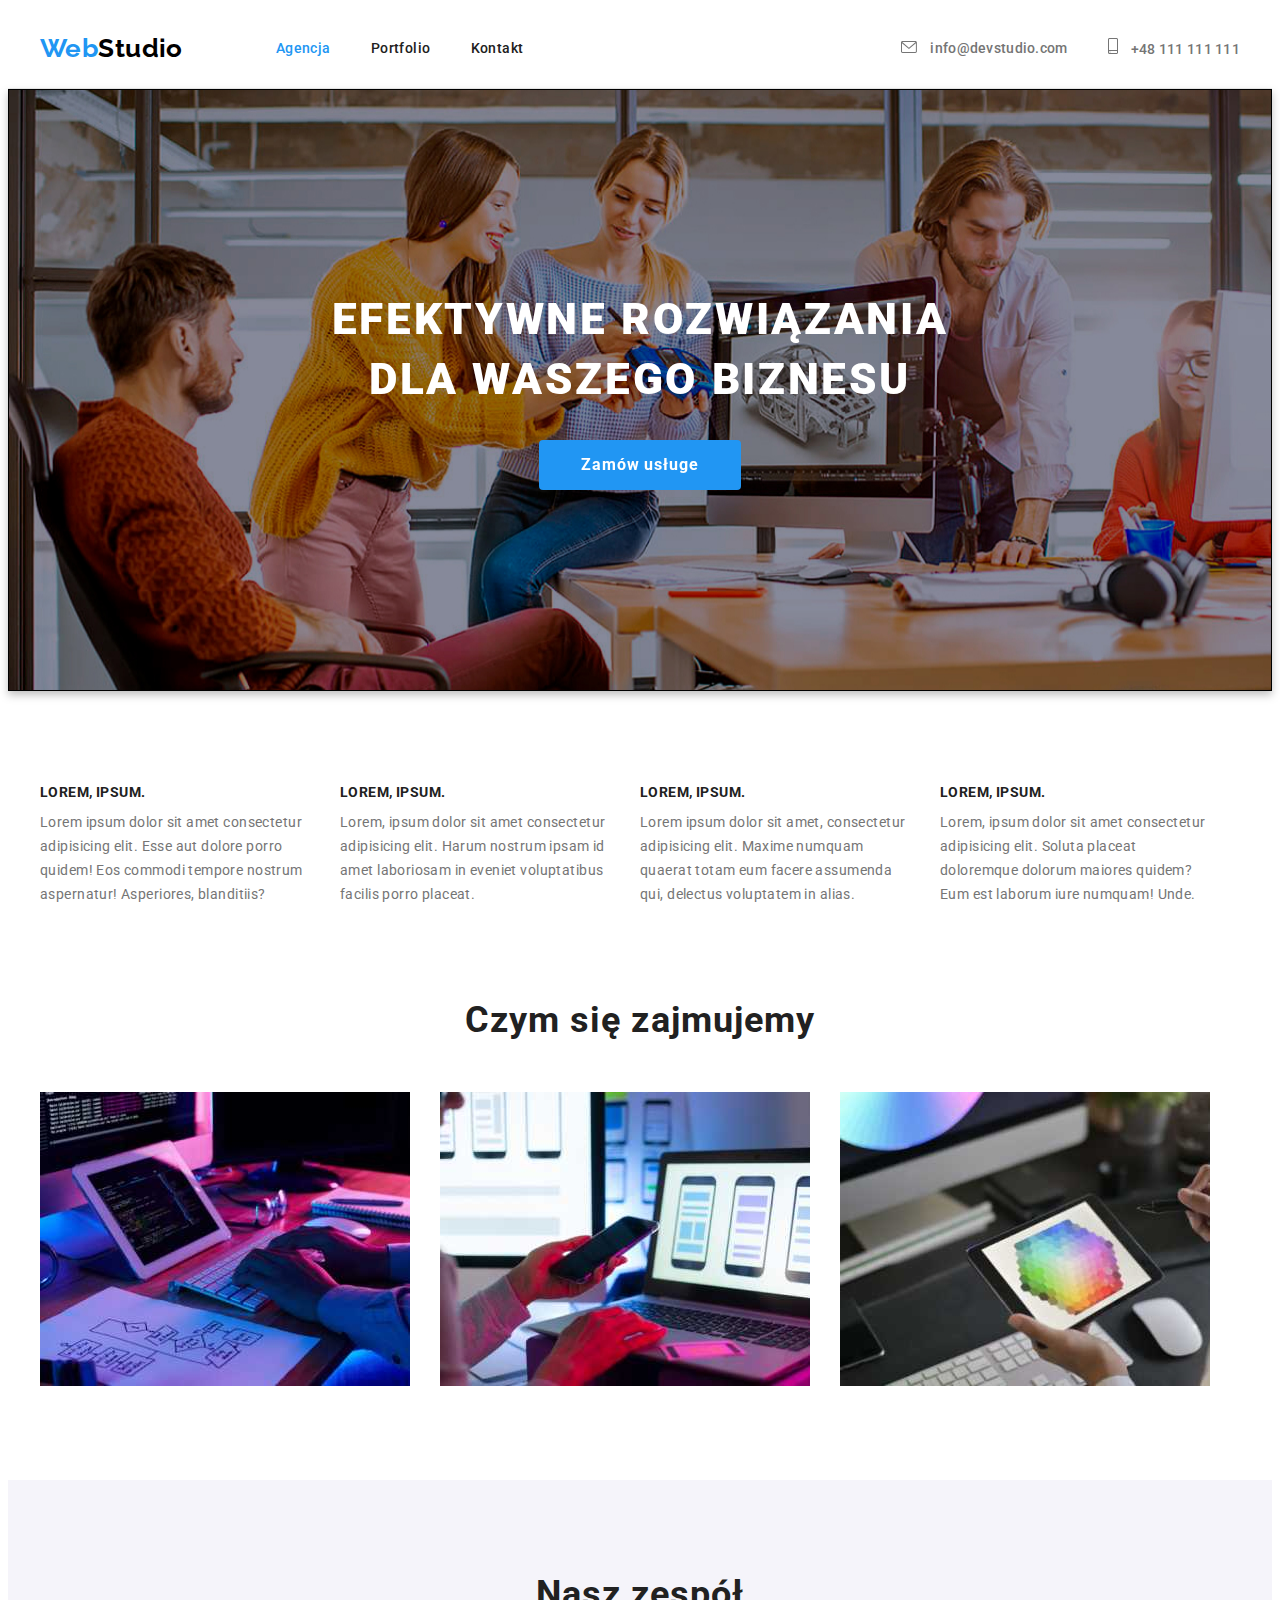
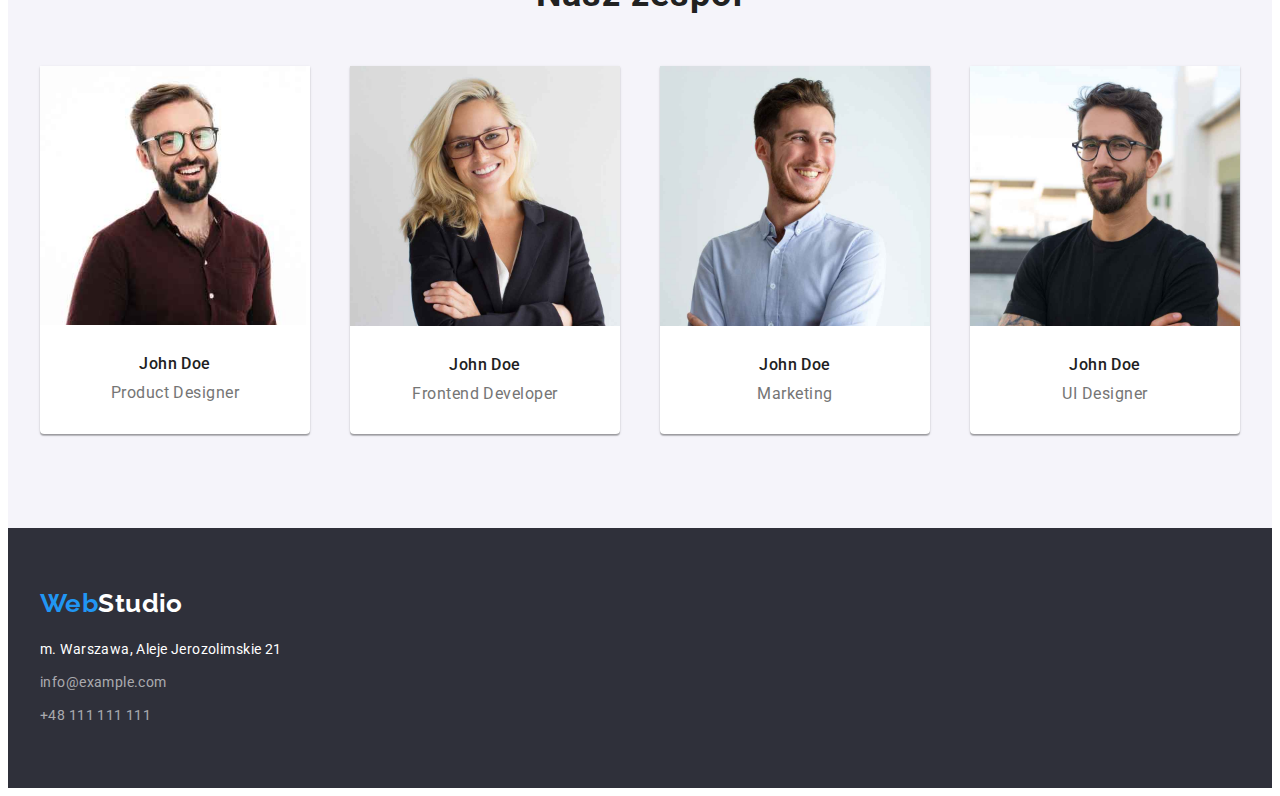
==== index.html @ 8132ad26 "2 ikony" ====
<!DOCTYPE html>
<html lang="pl">
	<head>
		<meta charset="UTF-8" />
		<meta http-equiv="X-UA-Compatible" content="IE=edge" />
		<meta name="WebStudio" content="width=device-width, initial-scale=1.0" />
		<title>Portfolio</title>
		<link
			rel="stylesheet"
			href="https://cdnjs.cloudflare.com/ajax/libs/modern-normalize/1.1.0/modern-normalize.min.css"
			integrity="sha512-wpPYUAdjBVSE4KJnH1VR1HeZfpl1ub8YT/NKx4PuQ5NmX2tKuGu6U/JRp5y+Y8XG2tV+wKQpNHVUX03MfMFn9Q=="
			crossorigin="anonymous"
			referrerpolicy="no-referrer"
		/>
		<link rel="stylesheet" href="./css/styles.css" />
		<link rel="preconnect" href="https://fonts.googleapis.com" />
		<link rel="preconnect" href="https://fonts.gstatic.com" crossorigin />
		<link
			href="https://fonts.googleapis.com/css2?family=Raleway:wght@700&family=Roboto:wght@100;400;500;700;900&display=swap"
			rel="stylesheet"
		/>
	</head>
	<body>
		<header class="header_border">
			<div class="container header">
				<a href="index.html" class="logo"><span class="logo_first_word">Web</span>Studio</a>
				<nav class="nav-margin">
					<ul>
						<li><a href="index.html" class="menu current">Agencja</a></li>
						<li><a href="portfolio.html" class="menu">Portfolio</a></li>
						<li><a href="#" class="menu">Kontakt</a></li>
					</ul>
				</nav>

				<ul class="header-right">
					<li
						><a href="mailto:info@devstudio.com" class="address_top_email">
							<svg class="icons-header" width="16" height="12">
								<use href="/images/icons.svg#icon-envelope"></use>
							</svg>
							info@devstudio.com
						</a>
					</li>
					<li
						><a href="tel:+48111111111" class="address_top_tel">
							<svg class="icons-header" width="10" height="16">
								<use href="/images/icons.svg#icon-smartphone"></use>
							</svg>
							+48 111 111 111</a
						></li
					>
				</ul>
			</div>
		</header>

		<main>
			<!--HERO-->
			<section class="dark_background hero">
				<div class="container">
					<!-- <div class="hero-layout"> -->
					<h1 class="text_on_banner_page1">EFEKTYWNE ROZWIĄZANIA DLA WASZEGO BIZNESU</h1>
					<button type="button" class="button_page1">Zamów usługe</button>
				</div>
			</section>

			<!--Sekcja2-->
			<section class="section">
				<div class="container">
					<h2 class="visually-hidden">To jest tytuł tagu h2 do ukrycia</h2>
					<!--Ten tag <H2> będzie ukryty później - polecenie @IVAN-->
					<ul class="lorem-layout">
						<li>
							<h3 class="lorem-style">Lorem, ipsum.</h3>
							<p class="lorem-text">
								Lorem ipsum dolor sit amet consectetur adipisicing elit. Esse aut dolore porro quidem! Eos commodi
								tempore nostrum aspernatur! Asperiores, blanditiis?
							</p>
						</li>
						<li>
							<h3 class="lorem-style">Lorem, ipsum.</h3>
							<p class="lorem-text">
								Lorem, ipsum dolor sit amet consectetur adipisicing elit. Harum nostrum ipsam id amet laboriosam in
								eveniet voluptatibus facilis porro placeat.
							</p>
						</li>
						<li>
							<h3 class="lorem-style">Lorem, ipsum.</h3>
							<p class="lorem-text">
								Lorem ipsum dolor sit amet, consectetur adipisicing elit. Maxime numquam quaerat totam eum facere
								assumenda qui, delectus voluptatem in alias.
							</p>
						</li>
						<li>
							<h3 class="lorem-style">Lorem, ipsum.</h3>
							<p class="lorem-text">
								Lorem, ipsum dolor sit amet consectetur adipisicing elit. Soluta placeat doloremque dolorum maiores
								quidem? Eum est laborum iure numquam! Unde.
							</p>
						</li>
					</ul>
				</div>
			</section>

			<!--Sekcja 3-->
			<section class="section no-padding-top">
				<div class="container">
					<h2 class="section-title">Czym się zajmujemy</h2>
					<ul class="what-we-do-images">
						<li>
							<img src="images/01_komputer.jpg" alt="komputer" width="370" height="294" />
						</li>
						<li>
							<img src="images/02_komorka.jpg" alt="komórka" width="370" height="294" />
						</li>
						<li>
							<img src="images/03_tablet.jpg" alt="tablet" width="370" height="294" />
						</li>
					</ul>
				</div>
			</section>

			<!--Sekcja nasz zespół-->
			<section class="section team_background">
				<div class="container">
					<h2 class="section-title">Nasz zespół</h2>
					<ul class="team-layout">
						<li>
							<img src="images/person1.jpg" alt="osoba1" width="270" height="260" />

							<div class="name-desc-padd">
								<h3 class="name">John Doe</h3>
								<p class="description">Product Designer</p>
							</div>
						</li>
						<li>
							<img src="images/person2.jpg" alt="osoba2" width="270" height="260" />

							<div class="name-desc-padd">
								<h3 class="name">John Doe</h3>
								<p class="description">Frontend Developer</p>
							</div>
						</li>
						<li>
							<img src="images/person3.jpg" alt="osoba3" width="270" height="260" />

							<div class="name-desc-padd">
								<h3 class="name">John Doe</h3>
								<p class="description">Marketing</p>
							</div>
						</li>
						<li>
							<img src="images/person4.jpg" alt="osoba4" width="270" height="260" />

							<div class="name-desc-padd">
								<h3 class="name">John Doe</h3>
								<p class="description">UI Designer</p>
							</div>
						</li>
					</ul>
				</div>
			</section>
		</main>

		<footer class="footer-background">
			<div class="container">
				<a href="index.html" class="logo">
					<span class="logo_first_word">Web</span><span class="logo_second_word_footer">Studio</span>
				</a>
				<address>
					<ul>
						<li class="list-margin">
							<a
								href="https://goo.gl/maps/itPmvaoKHj2uYjHUA"
								target="_blank"
								rel="nofollow noopener noreferrer"
								class="footer-address"
							>
								m. Warszawa, Aleje Jerozolimskie 21
							</a>
						</li>
						<li class="list-margin">
							<a href="mailto:info@example.com" class="footer_mail_tel">info@example.com</a>
						</li>
						<li><a href="tel:+48111111111" class="footer_mail_tel">+48 111 111 111</a></li>
					</ul>
				</address>
			</div>
		</footer>
	</body>
</html>
---- css/styles.css ----
/* font-family: 'Raleway', sans-serif;
font-family: 'Roboto', sans-serif; test*/

:root {
	--main-text-color: #212121;
	--secondary-text-color: #fff;
	--owner-text-color: #757575;
	--accent-color: #2196f3;
	--contener-color: #eeeeee;
	--logo-color-text: #000;
	--buttons-port-color: #f5f4fa;
	--footer-text-color: rgba(255, 255, 255, 0.6);
	--background-footer-color: #2f303a;
	--background-section: #e5e5e5;
	--line-color: #ececec;
	--backround-color: #fff;
	--icon-color: #afb1b8;
	--main-font: "Roboto", sans-serif;
}

body {
	background-color: var(--backround-color);
	color: var(--main-text-color);
	font-family: var(--main-font);
	font-size: 14px;
	letter-spacing: 0.03em;
}

h1,
h2,
h3,
h4,
h5,
h6,
p {
	margin: 0;
}
img {
	display: block;
	max-width: 100%;
	height: auto;
}
ul,
ol {
	list-style: none;
	padding-left: 0;
	margin: 0;
}
a {
	text-decoration: none;
}
address {
	font-style: normal;
	margin-top: 20px;
}

.list-margin {
	margin-bottom: 9px;
}
button {
	display: block;
	cursor: pointer;
	border: none;
	border-radius: 4px;
}
.section {
	padding-top: 94px;
	padding-bottom: 94px;
}
.no-padding-top {
	padding-top: 0;
}

.container {
	width: 1200px;
	margin: 0 auto;
	padding: 0 15px;
}

.menu-flex {
	display: flex;
	align-items: center;
}

.header_border {
	border-bottom: 1px solid rgba(236, 236, 236, 1);
}

header nav ul {
	display: flex;
	align-items: center;
	gap: 40px;
}

.header {
	display: flex;
	align-items: center;
	height: 80px;
}
/*.header-left {
	display: flex;
	align-items: center;
	justify-content: flex-start;
}  */

.header-right {
	display: flex;
	align-items: center;
	margin-left: auto;
	gap: 40px;
}

.logo {
	font-family: "Raleway", sans-serif;
	font-size: 26px;
	line-height: 1.1738;
	font-weight: 700;
	color: var(--logo-color-text);
}
.nav-margin {
	margin-left: 93px;
}
.logo_first_word {
	color: #2196f3;
}
.logo_second_word_footer {
	color: rgba(255, 255, 255, 1);
}
.logo_second_word_footer:hover {
	color: var(--accent-color);
}

.menu {
	font-size: 14px;
	line-height: 1.1721;
	font-weight: 500;
	color: var(--main-text-color); /*- zalecenie Ivana - ale chyba jednak nie?*/
}

.current {
	color: var(--accent-color);
}

.address_top_email {
	font-weight: 500;
	font-size: 14px;
	line-height: 1.14;
	letter-spacing: 0.02em;
	color: var(--owner-text-color);
}
.address_top_tel {
	font-weight: 500;
	font-size: 14px;
	line-height: 1.14;
	letter-spacing: 0.02em;
	color: var(--owner-text-color);
}

.hero-layout {
	display: flex;
	flex-direction: column;
	justify-content: center;
	align-items: center;
	height: 600px;
}

.button_page1 {
	background-color: #2196f3;
	color: #ffffff;
	font-weight: 700;
	font-size: 16px;
	line-height: 1.88;
	letter-spacing: 0.06em;
	cursor: pointer;
	font-family: inherit;
	text-align: center;
	margin: 0 auto;
	padding: 10px 42px;
}
.button_page1:hover {
	color: #000;
}

.text_on_banner_page1 {
	font-weight: 900;
	font-size: 44px;
	line-height: 1.36;
	text-align: center;
	letter-spacing: 0.06em;
	text-transform: uppercase;
	color: rgba(255, 255, 255, 1);
	margin: 0 auto;
	margin-bottom: 30px;
	width: 696px;
}

header a:hover,
footer a:hover,
menu:hover {
	color: var(--accent-color);
}

.buttons {
	cursor: pointer;
	font-family: inherit;
	font-size: 16px;
	line-height: 1.625;
	font-weight: 500;
	background-color: var(--buttons-port-color);
	letter-spacing: 0.03em;
	color: var(--main-text-color);
	padding: 6px 25px;
}
.buttons:hover {
	background-color: #2196f3;
	color: #fff;
}
.buttons_current {
	background-color: #2196f3;
	color: #fff;
	box-shadow: 0px 3px 1px rgba(0, 0, 0, 0.1), 0px 1px 2px rgba(0, 0, 0, 0.08), 0px 2px 2px rgba(0, 0, 0, 0.12);
}

.lorem-layout {
	display: flex;
	gap: 30px;
}
.lorem-layout li {
	flex-basis: 270px;
}
.what-we-do-images {
	display: flex;
	flex-direction: row;
	justify-content: space-between;
	align-items: flex-end;
	width: 1170px;
}

.what-we-do-layout {
	/*usunąć? */
	display: flex;
	flex-direction: column;
	justify-content: space-between;
	align-items: center;
	height: 386px;
}

.team-layout {
	display: flex;
	justify-content: space-between;
}

.team-layout li {
	background-color: #ffffff;
	box-shadow: 0px 1px 3px rgba(0, 0, 0, 0.12), 0px 1px 1px rgba(0, 0, 0, 0.14), 0px 2px 1px rgba(0, 0, 0, 0.2);
	border-radius: 0px 0px 4px 4px;
}

.image_title {
	font-size: 18px;
	line-height: 2;
	font-weight: 700;
	letter-spacing: 0.06em;
}
.image_description {
	font-size: 16px;
	line-height: 1.875;
	font-weight: 400;
	color: #757575;
	margin-top: 4px;
}
.title-desc-layout {
	padding: 20px 24px;
	border-left: 1px solid rgba(238, 238, 238, 1);
	border-right: 1px solid rgba(238, 238, 238, 1);
	border-bottom: 1px solid rgba(238, 238, 238, 1);
}

.footer-address {
	font-weight: 400;
	line-height: 1.71;
	color: #fff;
}

.footer-background {
	background-color: var(--background-footer-color);
	padding: 60px 0;
}

.footer_mail_tel {
	color: rgba(255, 255, 255, 0.6);
	line-height: 1.71;
	font-weight: 400;
}
.light_background {
	background-color: var(--background-section);
}
.dark_background {
	background-color: var(--background-footer-color);
	padding: 200px 0;
}
.team_background {
	background-color: var(--buttons-port-color);
}

.lorem-style {
	font-weight: 700;
	font-size: 14px;
	line-height: 1.14;
	letter-spacing: 0.03em;
	text-transform: uppercase;
}
.lorem-text {
	line-height: 1.71;
	color: #757575;
	margin-top: 10px;
}
.section-title {
	font-weight: 700;
	font-size: 36px;
	line-height: 1.16;
	text-align: center;
	letter-spacing: 0.03em;
	color: #212121;
	margin-bottom: 50px;
}
.name {
	font-weight: 500;
	font-size: 16px;
	line-height: 1.18;
	text-align: center;
	letter-spacing: 0.03em;
}
.description {
	font-weight: 400;
	font-size: 16px;
	line-height: 1.18;
	text-align: center;
	letter-spacing: 0.03em;
	color: #757575;
	margin-top: 10px;
}
.name-desc-padd {
	padding-top: 30px;
	padding-bottom: 30px;
}
.visually-hidden {
	position: absolute;
	width: 1px;
	height: 1px;
	margin: -1px;
	border: 0;
	padding: 0;

	white-space: nowrap;
	clip-path: inset(100%);
	clip: rect(0 0 0 0);
	overflow: hidden;
}

/* page PORTFOLIO   */

.buttons-layout {
	display: flex;
	justify-content: center;
	gap: 8px;
	margin-bottom: 50px;
}

.images-layout {
	display: flex;
	flex-wrap: wrap;
	gap: 30px;
}
.images-layout li {
	flex-basis: 370px;
}
/*.one-image-layout {
	display: flex;
	flex-direction: column;
	padding: 20px 24px;
	justify-content: space-between;
	border: 1px solid rgba(238, 238, 238, 1);
}*/

.icons-header {
	fill: currentColor;
	margin-right: 10px;
}

.hero {
	background-image: url("/images/baner.jpg");
	background-size: 1600px 600px;
	border: 1px solid #000000;
	filter: drop-shadow(0px 4px 4px rgba(0, 0, 0, 0.25));
}
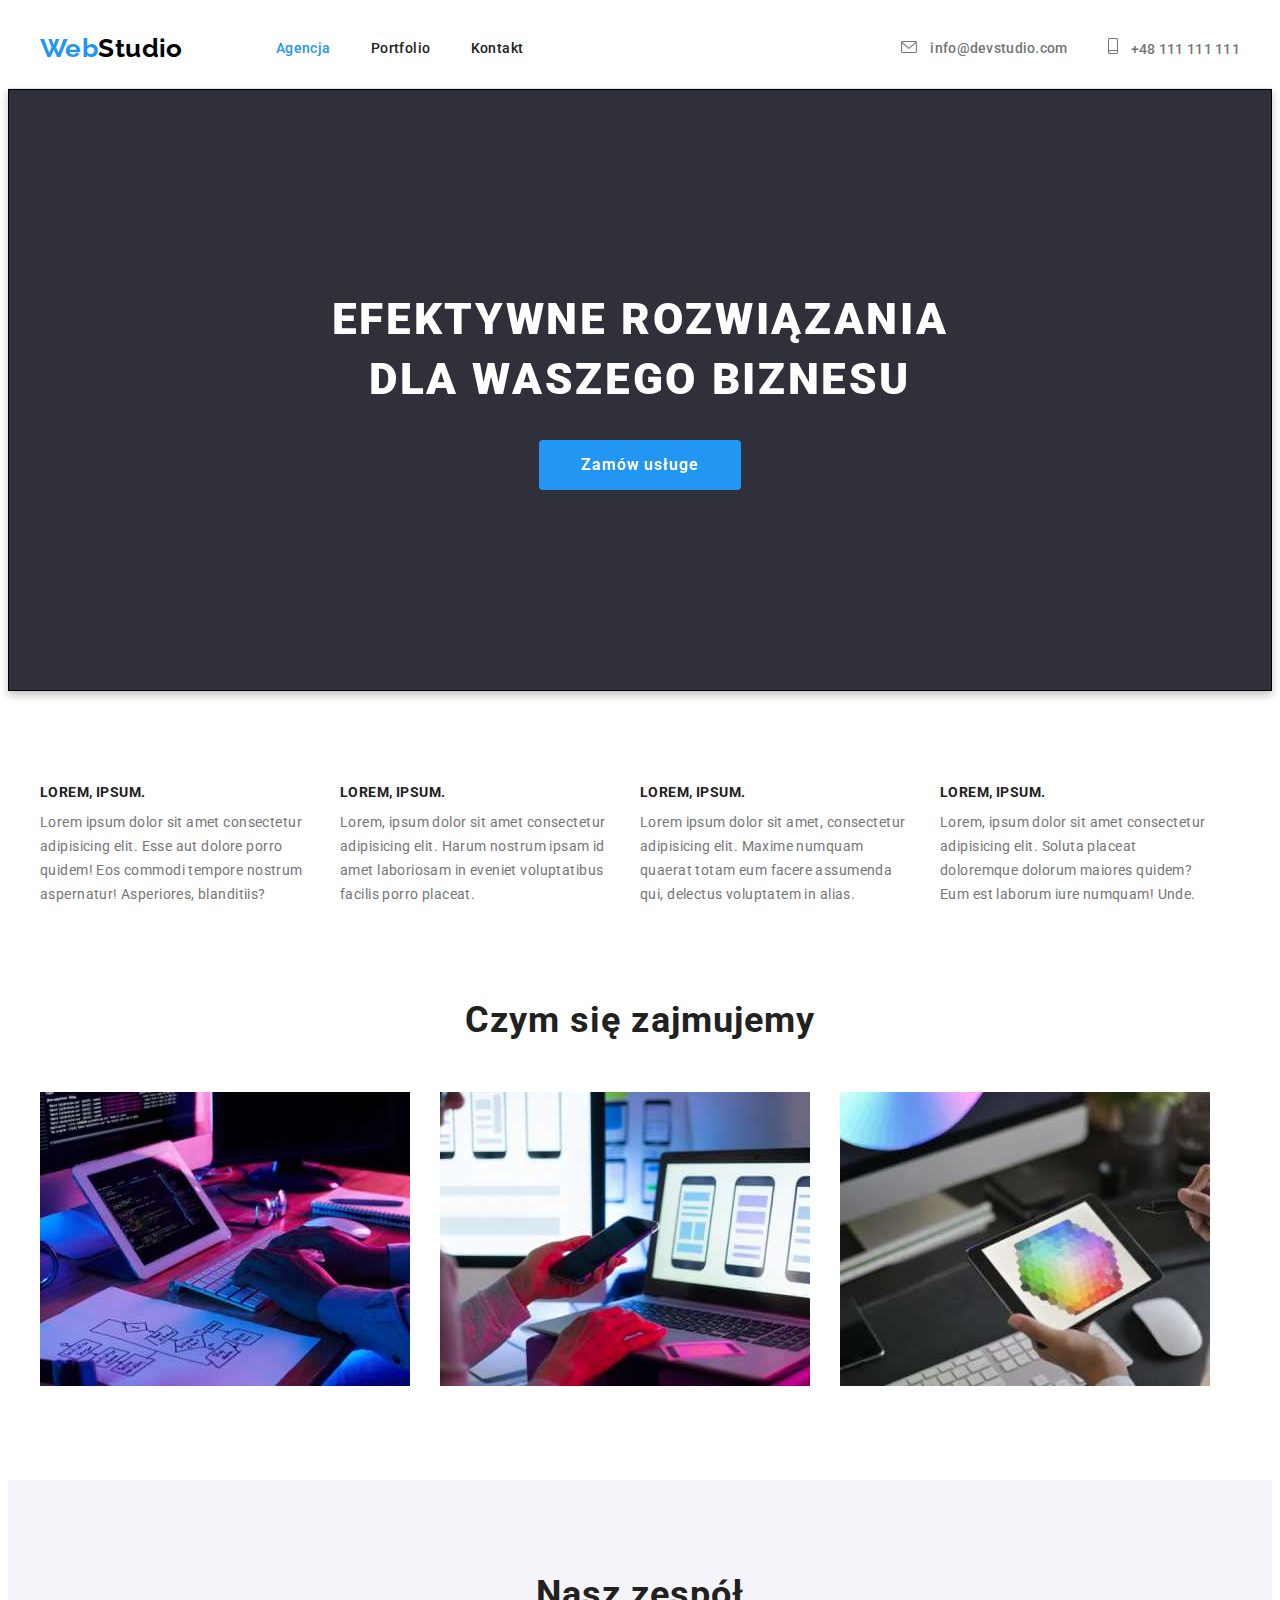
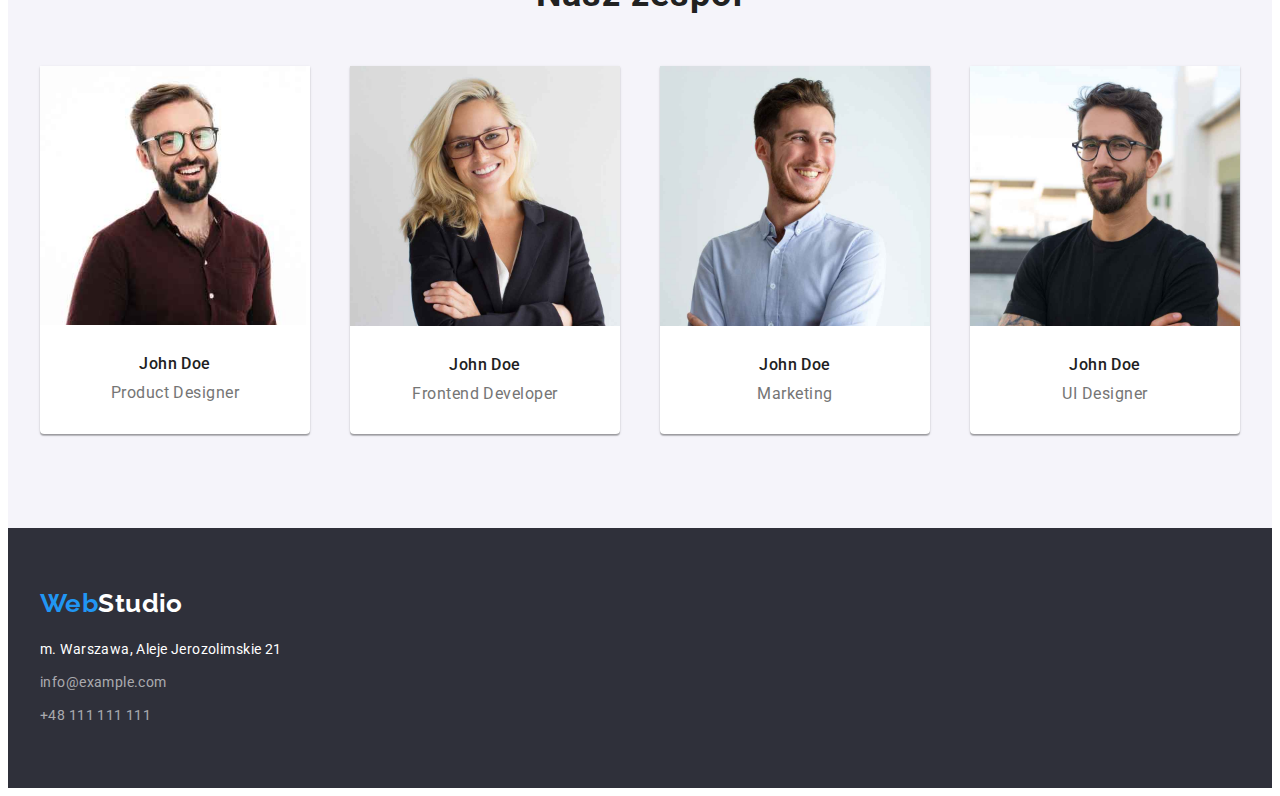
==== commit 285277d7: "korekta ścieżki img" ====
--- a/index.html
+++ b/index.html
@@ -36,7 +36,7 @@
 					<li
 						><a href="mailto:info@devstudio.com" class="address_top_email">
 							<svg class="icons-header" width="16" height="12">
-								<use href="/images/icons.svg#icon-envelope"></use>
+								<use href="images/icons.svg#icon-envelope"></use>
 							</svg>
 							info@devstudio.com
 						</a>
@@ -44,7 +44,7 @@
 					<li
 						><a href="tel:+48111111111" class="address_top_tel">
 							<svg class="icons-header" width="10" height="16">
-								<use href="/images/icons.svg#icon-smartphone"></use>
+								<use href="images/icons.svg#icon-smartphone"></use>
 							</svg>
 							+48 111 111 111</a
 						></li
--- a/css/styles.css
+++ b/css/styles.css
@@ -389,7 +389,7 @@
 }
 
 .hero {
-	background-image: url("/images/baner.jpg");
+	background-image: url("images/baner.jpg");
 	background-size: 1600px 600px;
 	border: 1px solid #000000;
 	filter: drop-shadow(0px 4px 4px rgba(0, 0, 0, 0.25));
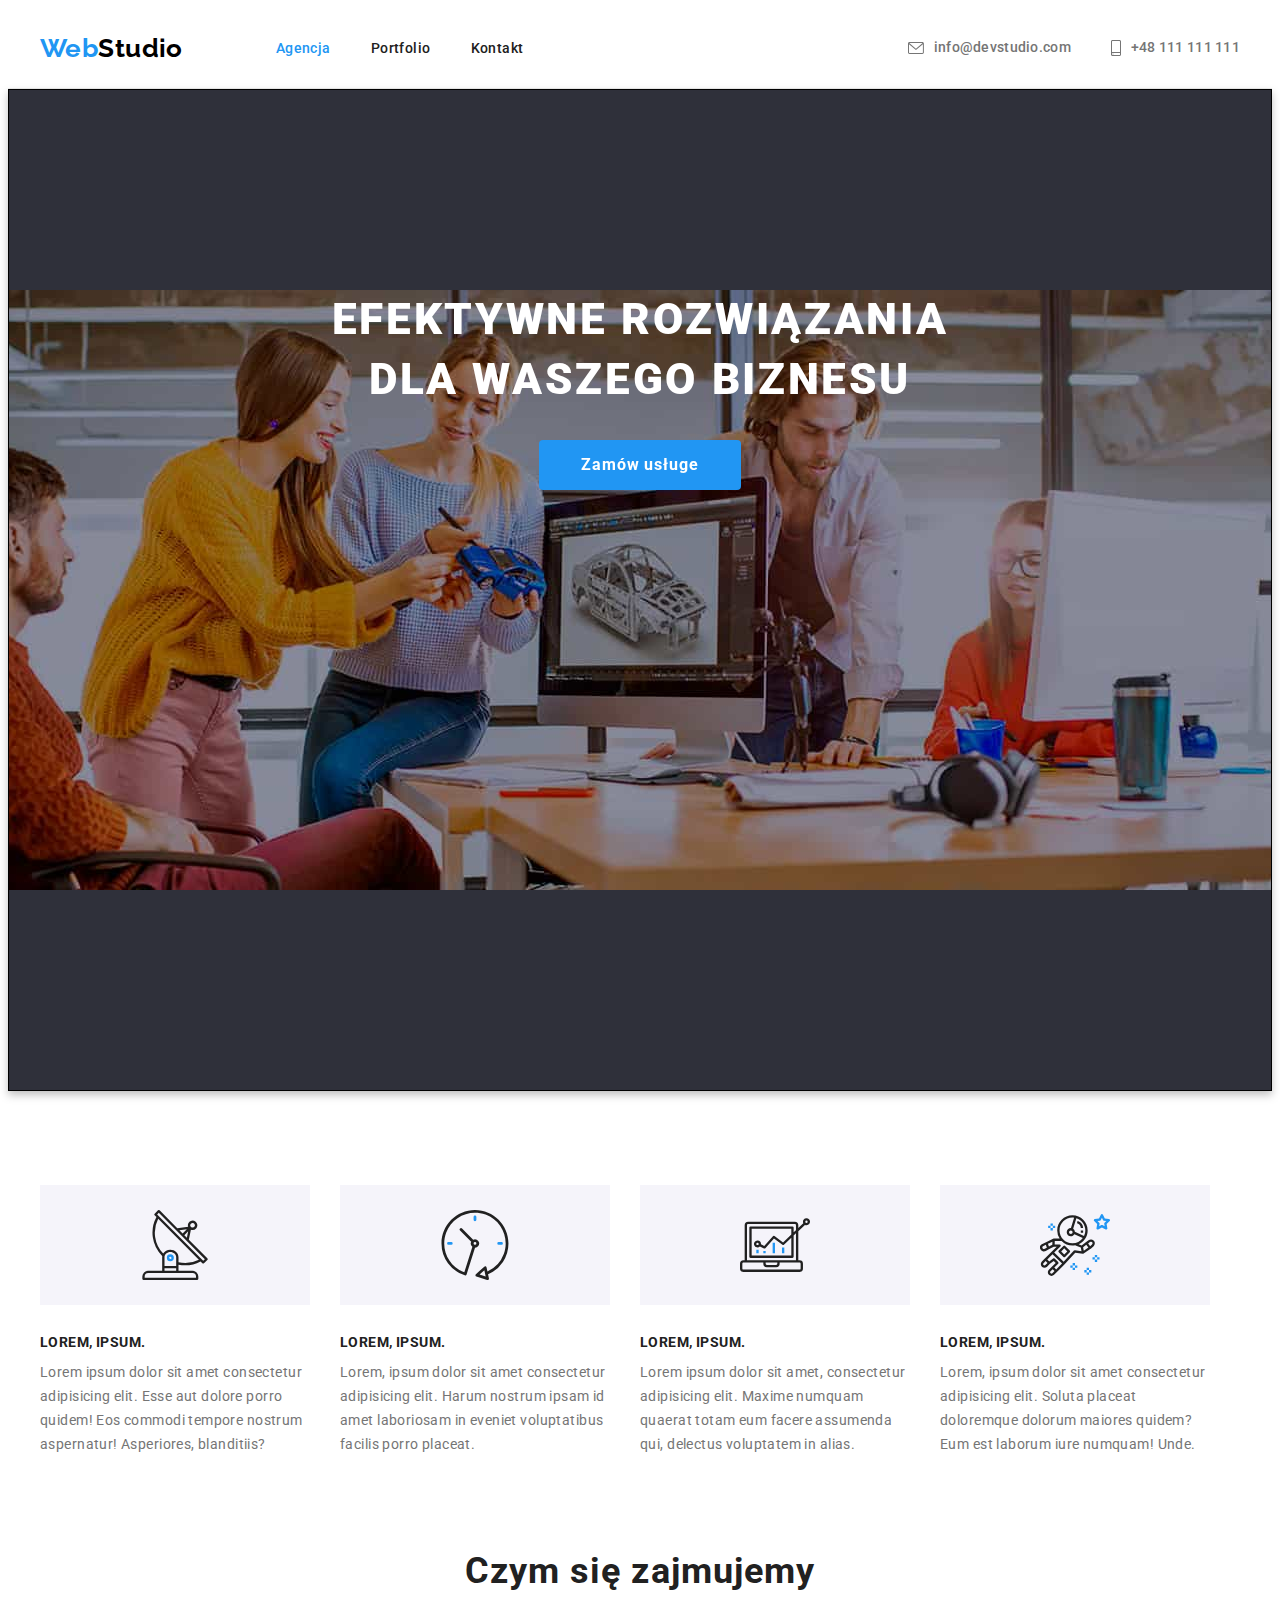
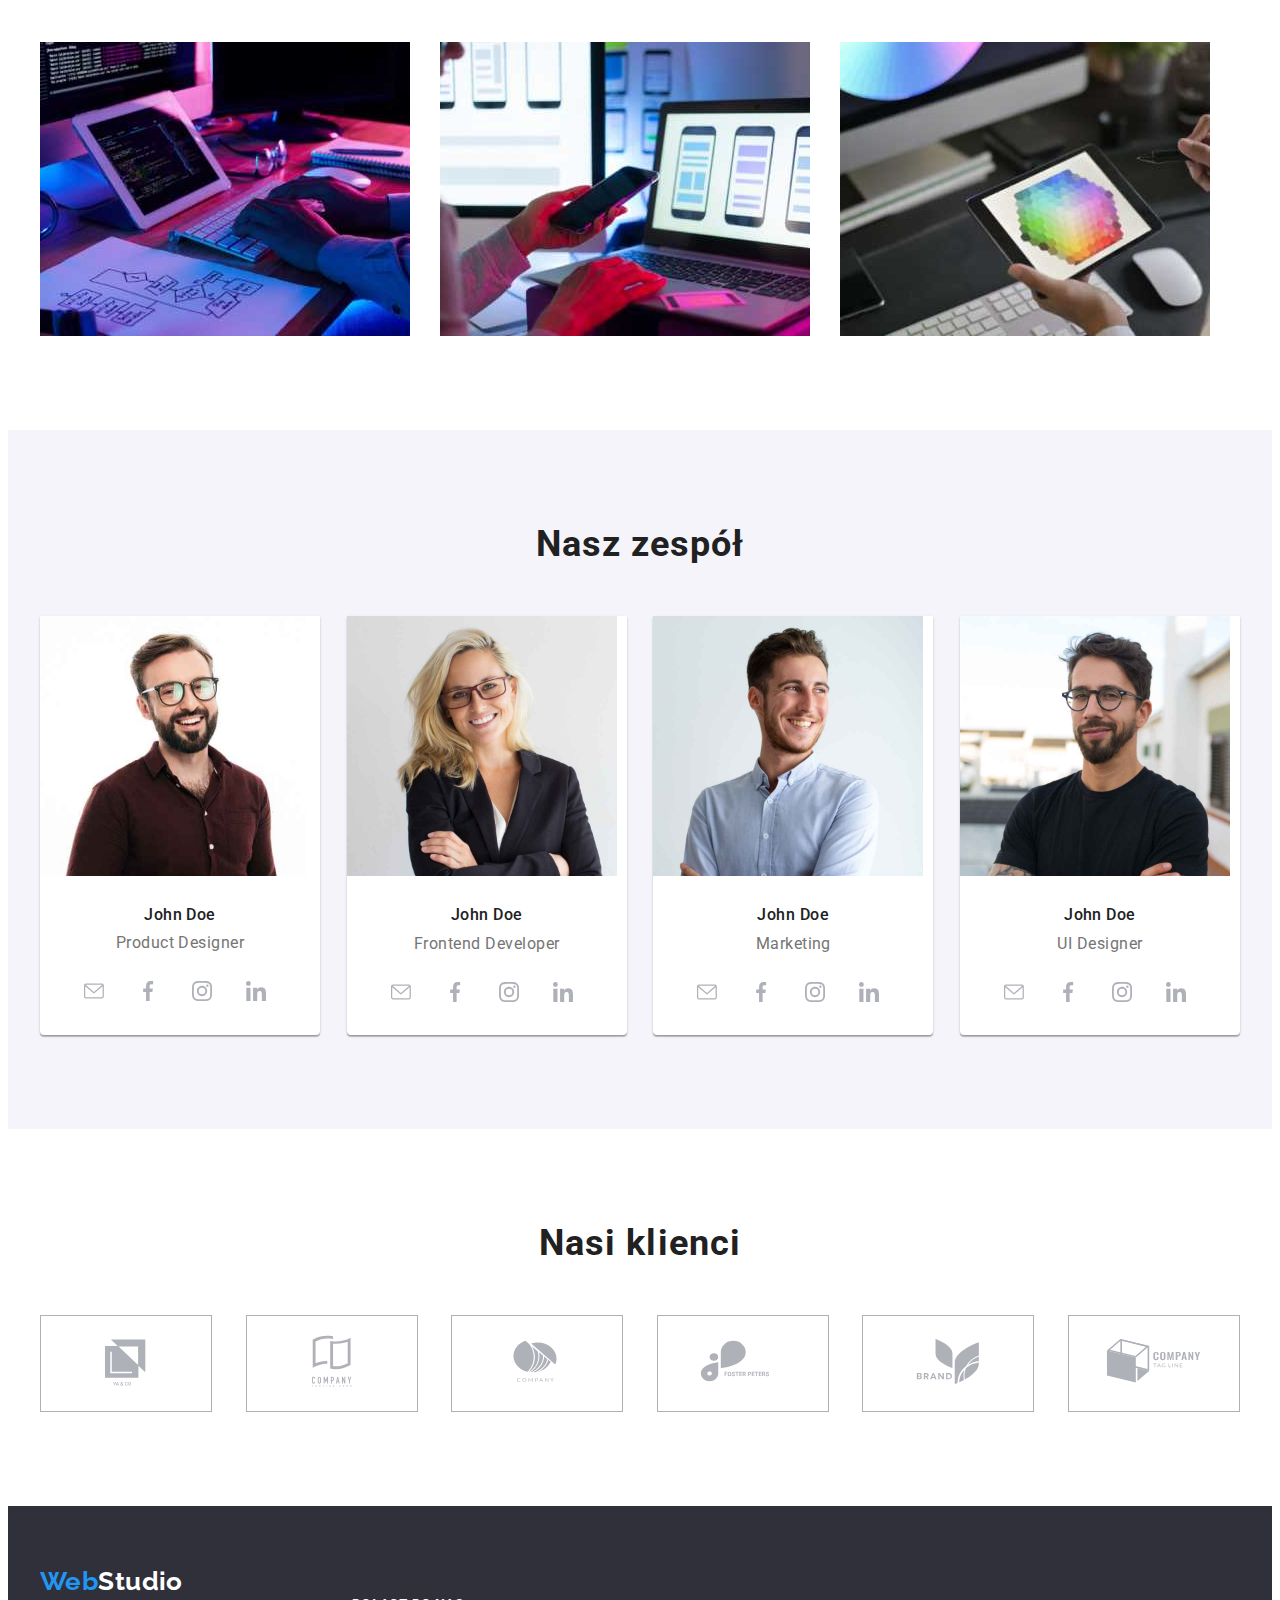
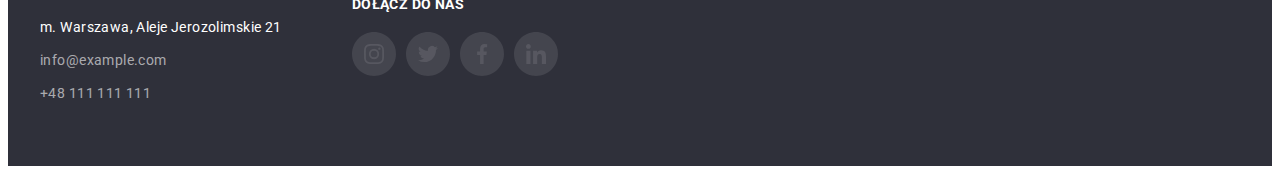
==== commit 49f555d9: "poprawki ikonek" ====
--- a/index.html
+++ b/index.html
@@ -70,6 +70,12 @@
 					<!--Ten tag <H2> będzie ukryty później - polecenie @IVAN-->
 					<ul class="lorem-layout">
 						<li>
+							<div class="icons-lorem-div">
+								<svg class="icons-lorem">
+									<use href="images/icons.svg#icon-antenna"></use>
+								</svg>
+							</div>
+
 							<h3 class="lorem-style">Lorem, ipsum.</h3>
 							<p class="lorem-text">
 								Lorem ipsum dolor sit amet consectetur adipisicing elit. Esse aut dolore porro quidem! Eos commodi
@@ -77,6 +83,12 @@
 							</p>
 						</li>
 						<li>
+							<div class="icons-lorem-div">
+								<svg class="icons-lorem">
+									<use href="images/icons.svg#icon-clock"></use>
+								</svg>
+							</div>
+
 							<h3 class="lorem-style">Lorem, ipsum.</h3>
 							<p class="lorem-text">
 								Lorem, ipsum dolor sit amet consectetur adipisicing elit. Harum nostrum ipsam id amet laboriosam in
@@ -84,6 +96,12 @@
 							</p>
 						</li>
 						<li>
+							<div class="icons-lorem-div">
+								<svg class="icons-lorem">
+									<use href="images/icons.svg#icon-diagram"></use>
+								</svg>
+							</div>
+
 							<h3 class="lorem-style">Lorem, ipsum.</h3>
 							<p class="lorem-text">
 								Lorem ipsum dolor sit amet, consectetur adipisicing elit. Maxime numquam quaerat totam eum facere
@@ -91,6 +109,12 @@
 							</p>
 						</li>
 						<li>
+							<div class="icons-lorem-div">
+								<svg class="icons-lorem">
+									<use href="images/icons.svg#icon-astronaut"></use>
+								</svg>
+							</div>
+
 							<h3 class="lorem-style">Lorem, ipsum.</h3>
 							<p class="lorem-text">
 								Lorem, ipsum dolor sit amet consectetur adipisicing elit. Soluta placeat doloremque dolorum maiores
@@ -130,6 +154,36 @@
 							<div class="name-desc-padd">
 								<h3 class="name">John Doe</h3>
 								<p class="description">Product Designer</p>
+								<ul class="ul-icons-socials">
+									<li>
+										<a href="#">
+											<svg class="icons-socials">
+												<use href="images/icons.svg#icon-envelope"></use>
+											</svg>
+										</a>
+									</li>
+									<li>
+										<a href="#">
+											<svg class="icons-socials">
+												<use href="images/icons.svg#icon-facebook"></use>
+											</svg>
+										</a>
+									</li>
+									<li>
+										<a href="#">
+											<svg class="icons-socials">
+												<use href="images/icons.svg#icon-instagram"></use>
+											</svg>
+										</a>
+									</li>
+									<li>
+										<a href="#">
+											<svg class="icons-socials">
+												<use href="images/icons.svg#icon-linkedin"></use>
+											</svg>
+										</a>
+									</li>
+								</ul>
 							</div>
 						</li>
 						<li>
@@ -138,6 +192,36 @@
 							<div class="name-desc-padd">
 								<h3 class="name">John Doe</h3>
 								<p class="description">Frontend Developer</p>
+								<ul class="ul-icons-socials">
+									<li>
+										<a href="#">
+											<svg class="icons-socials">
+												<use href="images/icons.svg#icon-envelope"></use>
+											</svg>
+										</a>
+									</li>
+									<li>
+										<a href="#">
+											<svg class="icons-socials">
+												<use href="images/icons.svg#icon-facebook"></use>
+											</svg>
+										</a>
+									</li>
+									<li>
+										<a href="#">
+											<svg class="icons-socials">
+												<use href="images/icons.svg#icon-instagram"></use>
+											</svg>
+										</a>
+									</li>
+									<li>
+										<a href="#">
+											<svg class="icons-socials">
+												<use href="images/icons.svg#icon-linkedin"></use>
+											</svg>
+										</a>
+									</li>
+								</ul>
 							</div>
 						</li>
 						<li>
@@ -146,6 +230,36 @@
 							<div class="name-desc-padd">
 								<h3 class="name">John Doe</h3>
 								<p class="description">Marketing</p>
+								<ul class="ul-icons-socials">
+									<li>
+										<a href="#">
+											<svg class="icons-socials">
+												<use href="images/icons.svg#icon-envelope"></use>
+											</svg>
+										</a>
+									</li>
+									<li>
+										<a href="#">
+											<svg class="icons-socials">
+												<use href="images/icons.svg#icon-facebook"></use>
+											</svg>
+										</a>
+									</li>
+									<li>
+										<a href="#">
+											<svg class="icons-socials">
+												<use href="images/icons.svg#icon-instagram"></use>
+											</svg>
+										</a>
+									</li>
+									<li>
+										<a href="#">
+											<svg class="icons-socials">
+												<use href="images/icons.svg#icon-linkedin"></use>
+											</svg>
+										</a>
+									</li>
+								</ul>
 							</div>
 						</li>
 						<li>
@@ -154,7 +268,89 @@
 							<div class="name-desc-padd">
 								<h3 class="name">John Doe</h3>
 								<p class="description">UI Designer</p>
-							</div>
+								<ul class="ul-icons-socials">
+									<li>
+										<a href="#">
+											<svg class="icons-socials">
+												<use href="images/icons.svg#icon-envelope"></use>
+											</svg>
+										</a>
+									</li>
+									<li>
+										<a href="#">
+											<svg class="icons-socials">
+												<use href="images/icons.svg#icon-facebook"></use>
+											</svg>
+										</a>
+									</li>
+									<li>
+										<a href="#">
+											<svg class="icons-socials">
+												<use href="images/icons.svg#icon-instagram"></use>
+											</svg>
+										</a>
+									</li>
+									<li>
+										<a href="#">
+											<svg class="icons-socials">
+												<use href="images/icons.svg#icon-linkedin"></use>
+											</svg>
+										</a>
+									</li>
+								</ul>
+							</div>
+						</li>
+					</ul>
+				</div>
+			</section>
+
+			<!--  Section our cliets-->
+
+			<section class="section">
+				<div class="container">
+					<h2 class="section-title">Nasi klienci</h2>
+					<ul class="ul-clients">
+						<li>
+							<a href="#">
+								<svg class="icons-clients">
+									<use href="images/icons.svg#icon-Logo-6"></use>
+								</svg>
+							</a>
+						</li>
+						<li>
+							<a href="#">
+								<svg class="icons-clients">
+									<use href="images/icons.svg#icon-Logo-7"></use>
+								</svg>
+							</a>
+						</li>
+						<li>
+							<a href="#">
+								<svg class="icons-clients">
+									<use href="images/icons.svg#icon-Logo-8"></use>
+								</svg>
+							</a>
+						</li>
+						<li>
+							<a href="#">
+								<svg class="icons-clients">
+									<use href="images/icons.svg#icon-Logo-9"></use>
+								</svg>
+							</a>
+						</li>
+						<li>
+							<a href="#">
+								<svg class="icons-clients">
+									<use href="images/icons.svg#icon-Logo-10"></use>
+								</svg>
+							</a>
+						</li>
+						<li>
+							<a href="#">
+								<svg class="icons-clients">
+									<use href="images/icons.svg#icon-Logo-11"></use>
+								</svg>
+							</a>
 						</li>
 					</ul>
 				</div>
@@ -162,28 +358,63 @@
 		</main>
 
 		<footer class="footer-background">
-			<div class="container">
-				<a href="index.html" class="logo">
-					<span class="logo_first_word">Web</span><span class="logo_second_word_footer">Studio</span>
-				</a>
-				<address>
-					<ul>
-						<li class="list-margin">
-							<a
-								href="https://goo.gl/maps/itPmvaoKHj2uYjHUA"
-								target="_blank"
-								rel="nofollow noopener noreferrer"
-								class="footer-address"
-							>
-								m. Warszawa, Aleje Jerozolimskie 21
-							</a>
-						</li>
-						<li class="list-margin">
-							<a href="mailto:info@example.com" class="footer_mail_tel">info@example.com</a>
-						</li>
-						<li><a href="tel:+48111111111" class="footer_mail_tel">+48 111 111 111</a></li>
-					</ul>
-				</address>
+			<div class="container footer-flex">
+				<div>
+					<a href="index.html" class="logo">
+						<span class="logo_first_word">Web</span><span class="logo_second_word_footer">Studio</span>
+					</a>
+					<address>
+						<ul>
+							<li class="list-margin">
+								<a
+									href="https://goo.gl/maps/itPmvaoKHj2uYjHUA"
+									target="_blank"
+									rel="nofollow noopener noreferrer"
+									class="footer-address"
+								>
+									m. Warszawa, Aleje Jerozolimskie 21
+								</a>
+							</li>
+							<li class="list-margin">
+								<a href="mailto:info@example.com" class="footer_mail_tel">info@example.com</a>
+							</li>
+							<li><a href="tel:+48111111111" class="footer_mail_tel">+48 111 111 111</a></li>
+						</ul>
+					</address>
+				</div>
+				<div class="footer-div-2">
+					<p class="text-be-in-us">DOŁĄCZ DO NAS</p>
+					<ul class="ul-icons-socials-footer">
+						<li>
+							<a href="#">
+								<svg class="icons-socials-footer">
+									<use href="images/icons.svg#icon-footer-1"></use>
+								</svg>
+							</a>
+						</li>
+						<li>
+							<a href="#">
+								<svg class="icons-socials-footer">
+									<use href="images/icons.svg#icon-footer-2"></use>
+								</svg>
+							</a>
+						</li>
+						<li>
+							<a href="#">
+								<svg class="icons-socials-footer">
+									<use href="images/icons.svg#icon-footer-3"></use>
+								</svg>
+							</a>
+						</li>
+						<li>
+							<a href="#">
+								<svg class="icons-socials-footer">
+									<use href="images/icons.svg#icon-footer-4"></use>
+								</svg>
+							</a>
+						</li>
+					</ul>
+				</div>
 			</div>
 		</footer>
 	</body>
--- a/css/styles.css
+++ b/css/styles.css
@@ -72,7 +72,7 @@
 }
 
 .container {
-	width: 1200px;
+	max-width: 1200px;
 	margin: 0 auto;
 	padding: 0 15px;
 }
@@ -147,6 +147,8 @@
 	line-height: 1.14;
 	letter-spacing: 0.02em;
 	color: var(--owner-text-color);
+	display: flex;
+	align-items: center;
 }
 .address_top_tel {
 	font-weight: 500;
@@ -154,6 +156,8 @@
 	line-height: 1.14;
 	letter-spacing: 0.02em;
 	color: var(--owner-text-color);
+	display: flex;
+	align-items: center;
 }
 
 .hero-layout {
@@ -191,7 +195,7 @@
 	color: rgba(255, 255, 255, 1);
 	margin: 0 auto;
 	margin-bottom: 30px;
-	width: 696px;
+	max-width: 696px;
 }
 
 header a:hover,
@@ -342,7 +346,7 @@
 }
 .name-desc-padd {
 	padding-top: 30px;
-	padding-bottom: 30px;
+	padding-bottom: 18px;
 }
 .visually-hidden {
 	position: absolute;
@@ -389,8 +393,132 @@
 }
 
 .hero {
-	background-image: url("images/baner.jpg");
-	background-size: 1600px 600px;
+	background-image: url("../images/baner.jpg");
+	max-width: 1600px;
+	height: 600px;
+	margin: 0 auto;
+	background-repeat: no-repeat;
 	border: 1px solid #000000;
 	filter: drop-shadow(0px 4px 4px rgba(0, 0, 0, 0.25));
-}
+	background-position: 50% 50%;
+}
+
+.icons-lorem-div {
+	display: flex;
+	justify-content: center;
+	align-items: center;
+	margin-bottom: 30px;
+	fill: #f5f4fa;
+	background-color: #f5f4fa;
+}
+.icons-lorem {
+	width: 70px;
+	height: 70px;
+	margin-top: 25px;
+	margin-bottom: 25px;
+}
+
+.ul-icons-socials {
+	display: flex;
+	flex-direction: row;
+	align-items: center;
+	justify-content: center;
+	margin: 16px 32px 0px 32px;
+}
+
+.icons-socials {
+	width: 20px;
+	height: 20px;
+	margin: 12px;
+	fill: currentColor;
+}
+
+.ul-icons-socials > li {
+	margin-right: 10px;
+	box-shadow: none;
+}
+
+.ul-icons-socials > li > a {
+	color: #afb1b8;
+}
+.ul-icons-socials > li > a:hover {
+	color: var(--accent-color);
+}
+
+.icons-clients {
+	width: 106px;
+	height: 60px;
+	margin: 16px 32px;
+	fill: currentColor;
+}
+.ul-clients {
+	display: flex;
+	align-items: center;
+	justify-content: space-between;
+}
+
+.ul-clients > li {
+	color: #afb1b8;
+	border: 1px solid currentColor;
+}
+
+.ul-clients > li:hover {
+	color: var(--accent-color);
+}
+
+.ul-clients > li > a {
+	color: #afb1b8;
+}
+
+.ul-clients > li > a:hover {
+	color: currentColor;
+}
+
+.footer-flex {
+	display: flex;
+	justify-content: flex-start;
+	gap: 70px;
+	align-items: center;
+}
+
+.ul-icons-socials-footer {
+	display: flex;
+	flex-direction: row;
+	align-items: center;
+	justify-content: space-between;
+	gap: 10px;
+}
+.icons-socials-footer {
+	width: 44px;
+	height: 44px;
+	fill: currentColor;
+}
+
+.ul-icons-socials-footer > li {
+	width: 44px;
+	height: 44px;
+}
+
+.ul-icons-socials-footer > li > a {
+	color: rgba(255, 255, 255, 0.1);
+}
+.ul-icons-socials-footer > li > a:hover {
+	color: var(--accent-color);
+}
+
+.footer-div-2 {
+	width: 206px;
+	height: 80px;
+}
+
+.text-be-in-us {
+	font-family: "Roboto";
+	font-style: normal;
+	font-weight: 700;
+	font-size: 14px;
+	line-height: 16px;
+	letter-spacing: 0.03em;
+	text-transform: uppercase;
+	color: #ffffff;
+	margin-bottom: 20px;
+}
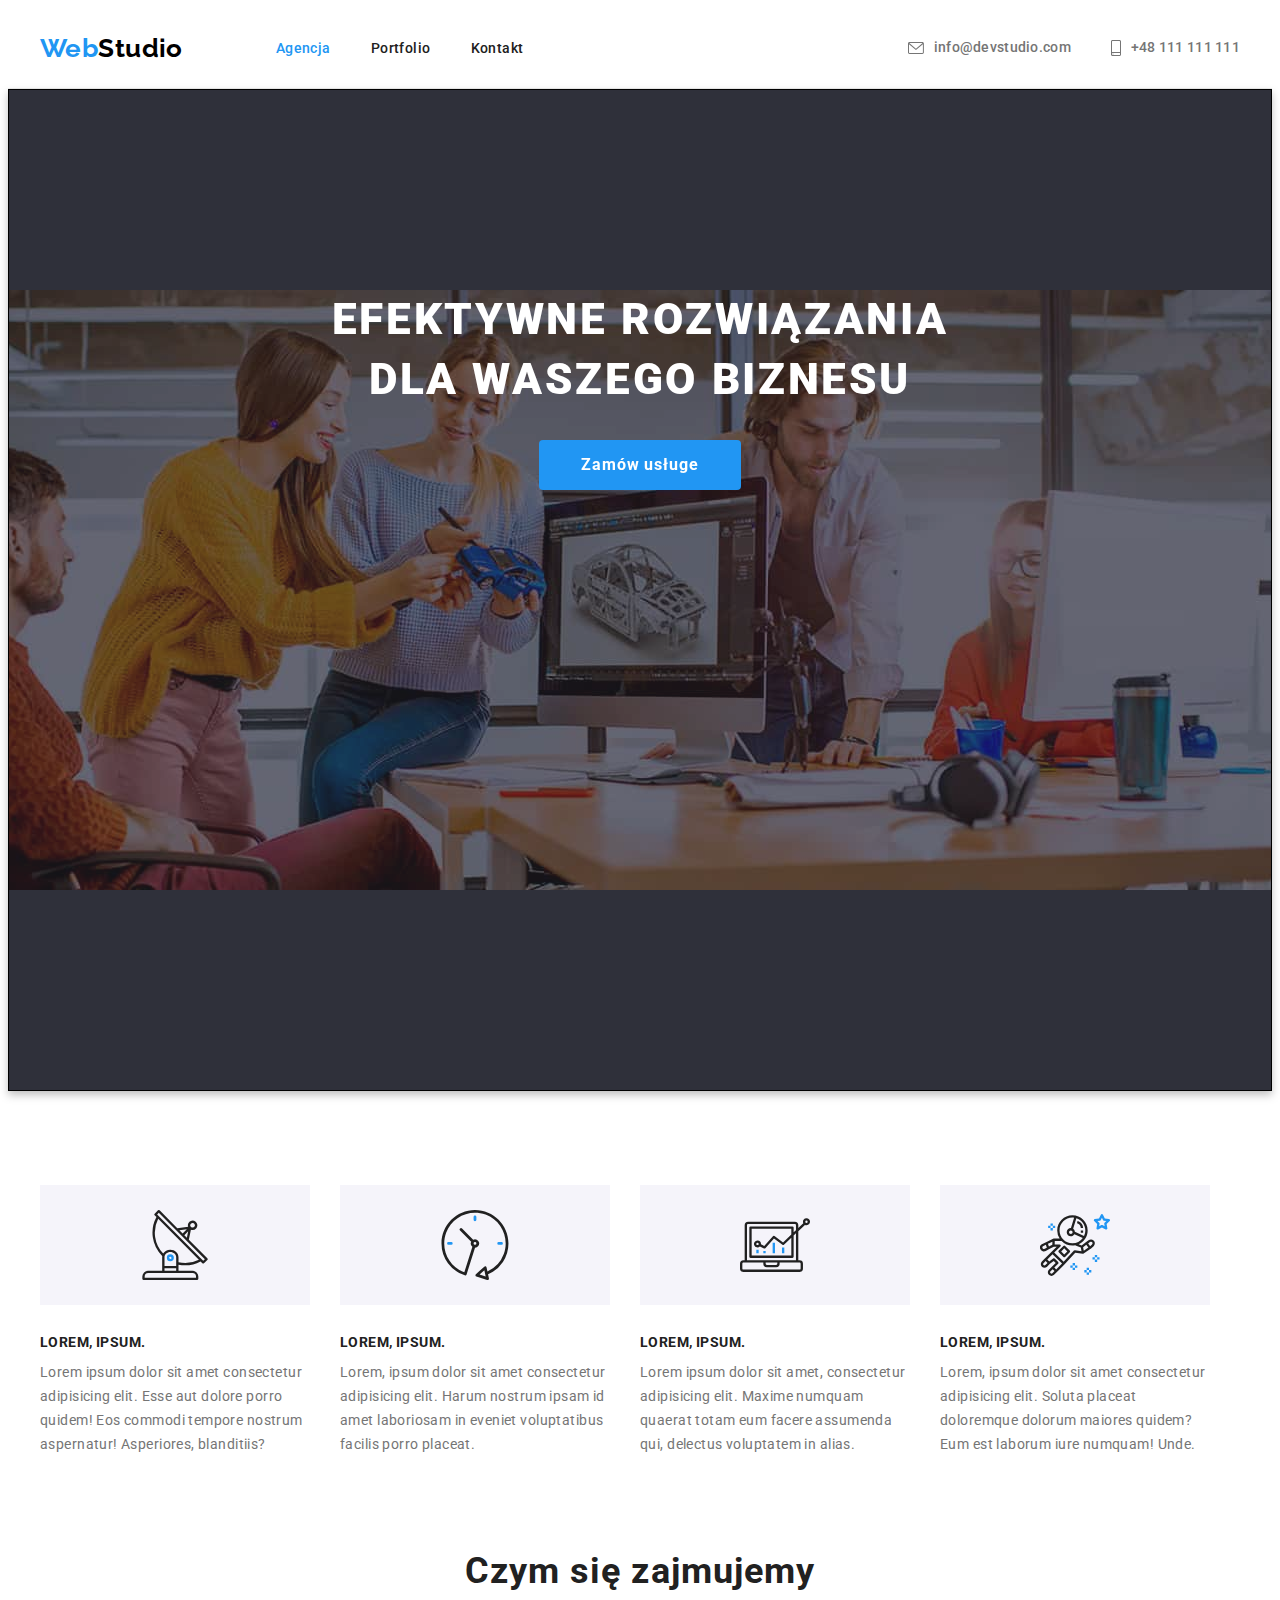
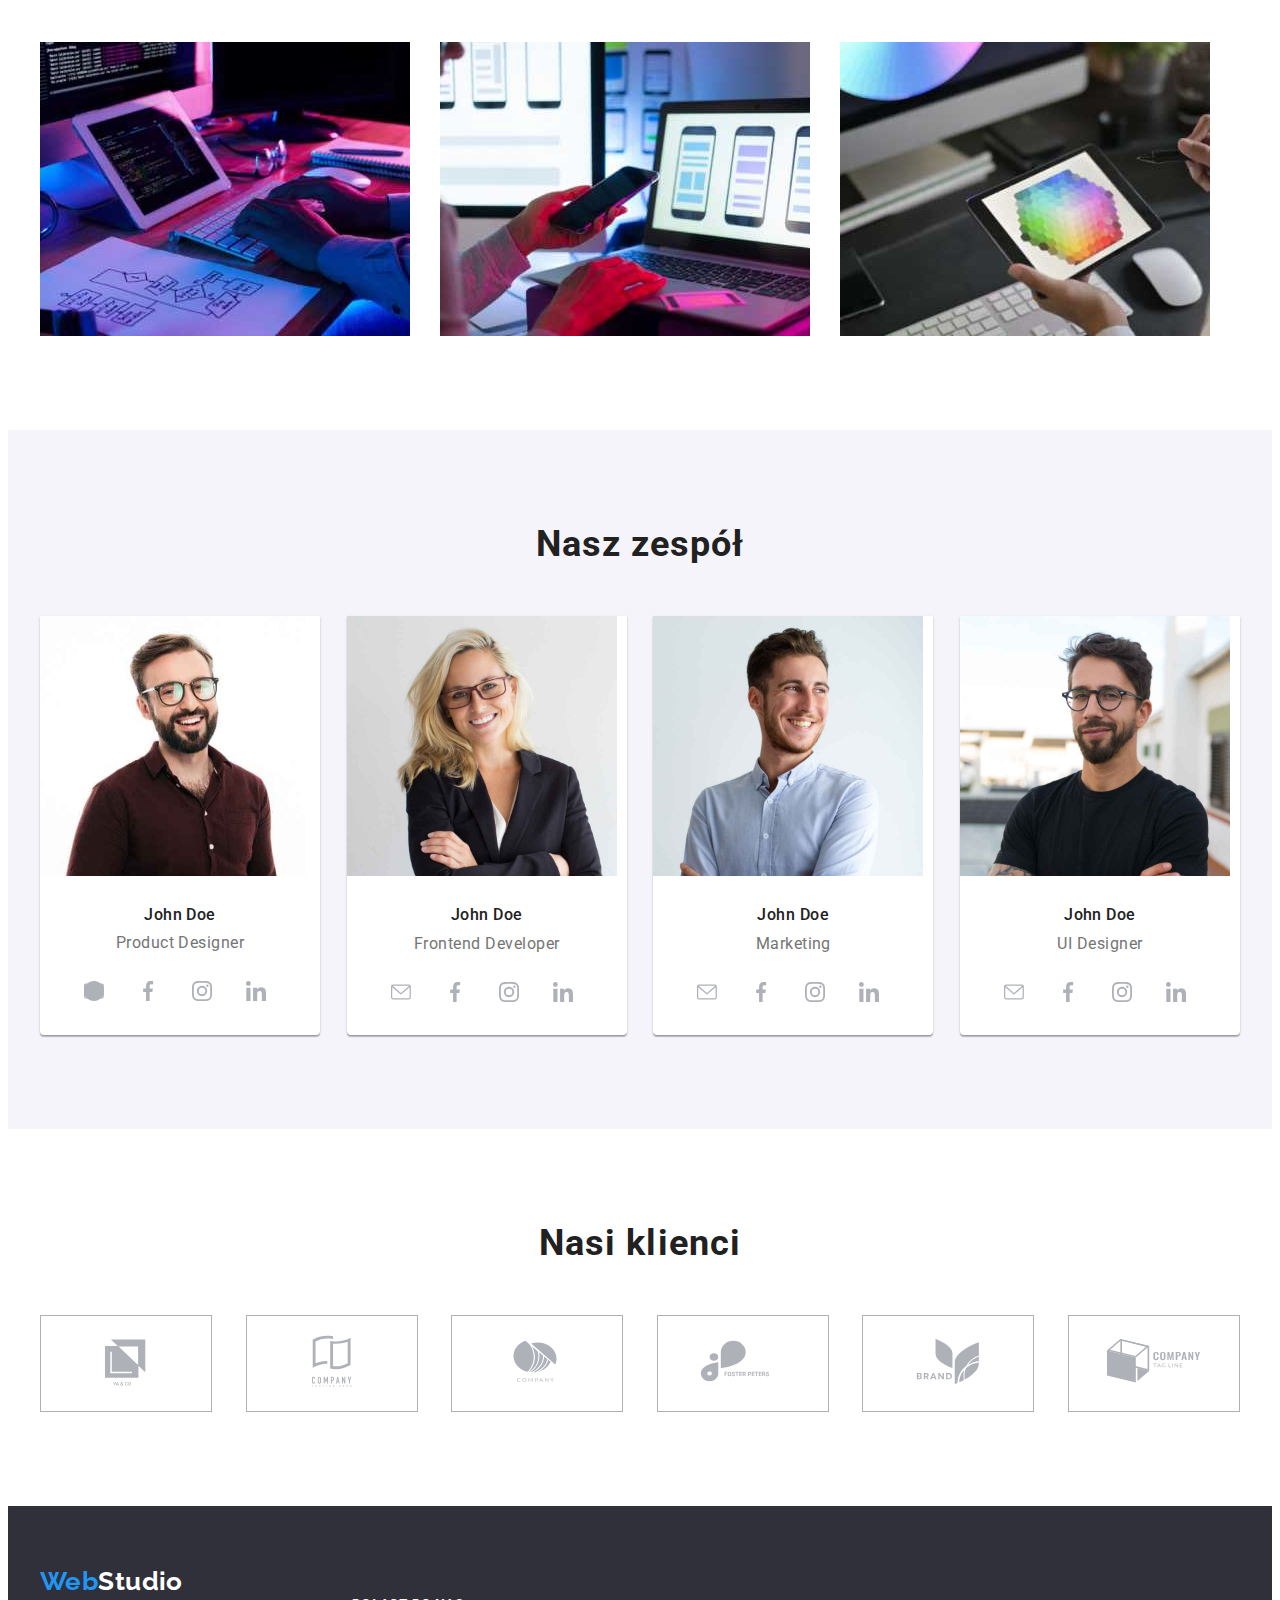
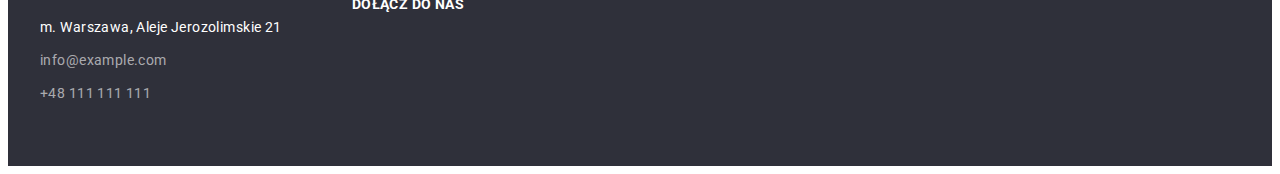
==== commit 4938392c: "popr" ====
--- a/index.html
+++ b/index.html
@@ -159,6 +159,7 @@
 										<a href="#">
 											<svg class="icons-socials">
 												<use href="images/icons.svg#icon-envelope"></use>
+												<use href="images/icons.svg#icon-elipse"></use>
 											</svg>
 										</a>
 									</li>
--- a/css/styles.css
+++ b/css/styles.css
@@ -215,9 +215,11 @@
 	color: var(--main-text-color);
 	padding: 6px 25px;
 }
-.buttons:hover {
+.buttons:hover,
+.buttons:focus {
 	background-color: #2196f3;
 	color: #fff;
+	box-shadow: 0px 3px 1px rgba(0, 0, 0, 0.1), 0px 1px 2px rgba(0, 0, 0, 0.08), 0px 2px 2px rgba(0, 0, 0, 0.12);
 }
 .buttons_current {
 	background-color: #2196f3;
@@ -379,6 +381,10 @@
 .images-layout li {
 	flex-basis: 370px;
 }
+.images-layout > li:hover {
+	filter: drop-shadow(0px 4px 4px rgba(0, 0, 0, 0.25));
+}
+
 /*.one-image-layout {
 	display: flex;
 	flex-direction: column;
@@ -393,14 +399,14 @@
 }
 
 .hero {
-	background-image: url("../images/baner.jpg");
+	background-image: url("../images/overlay.png"), url("../images/baner.jpg");
+	background-position: 50% 50%;
 	max-width: 1600px;
 	height: 600px;
 	margin: 0 auto;
 	background-repeat: no-repeat;
 	border: 1px solid #000000;
 	filter: drop-shadow(0px 4px 4px rgba(0, 0, 0, 0.25));
-	background-position: 50% 50%;
 }
 
 .icons-lorem-div {
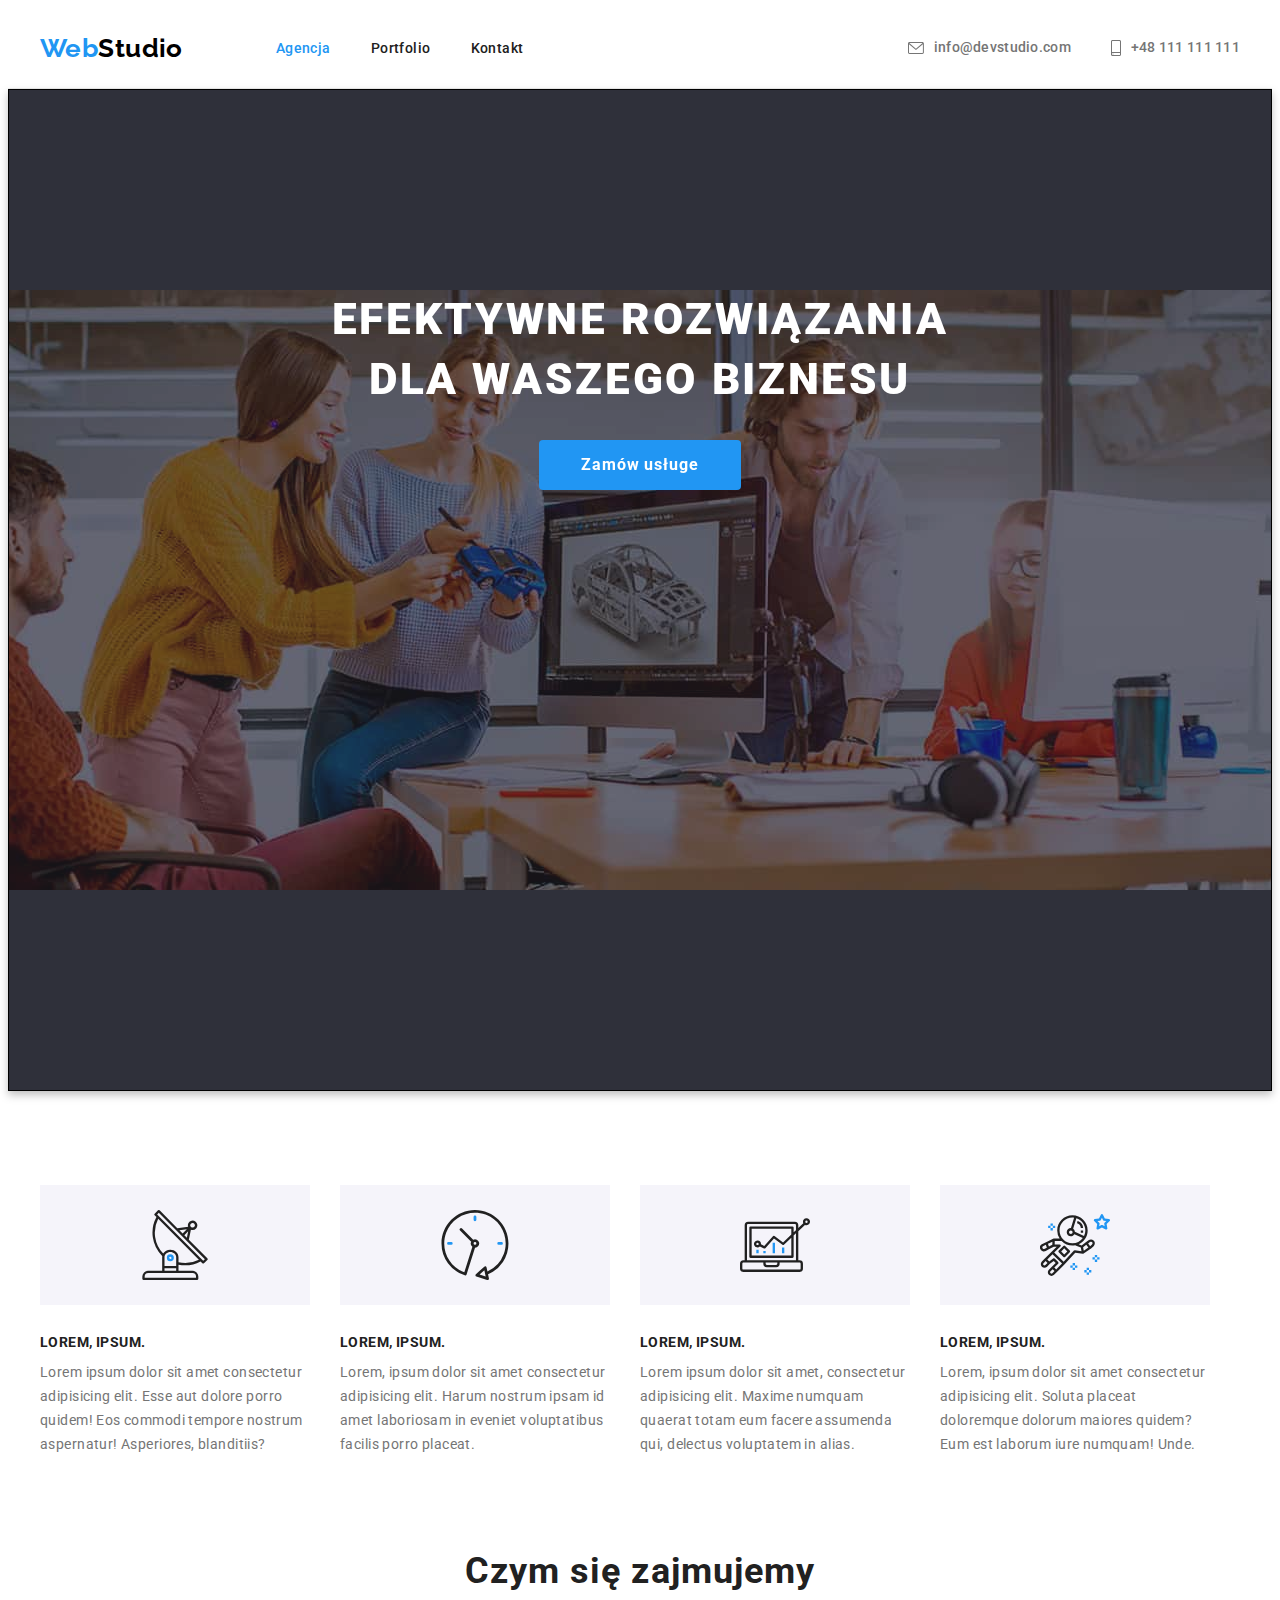
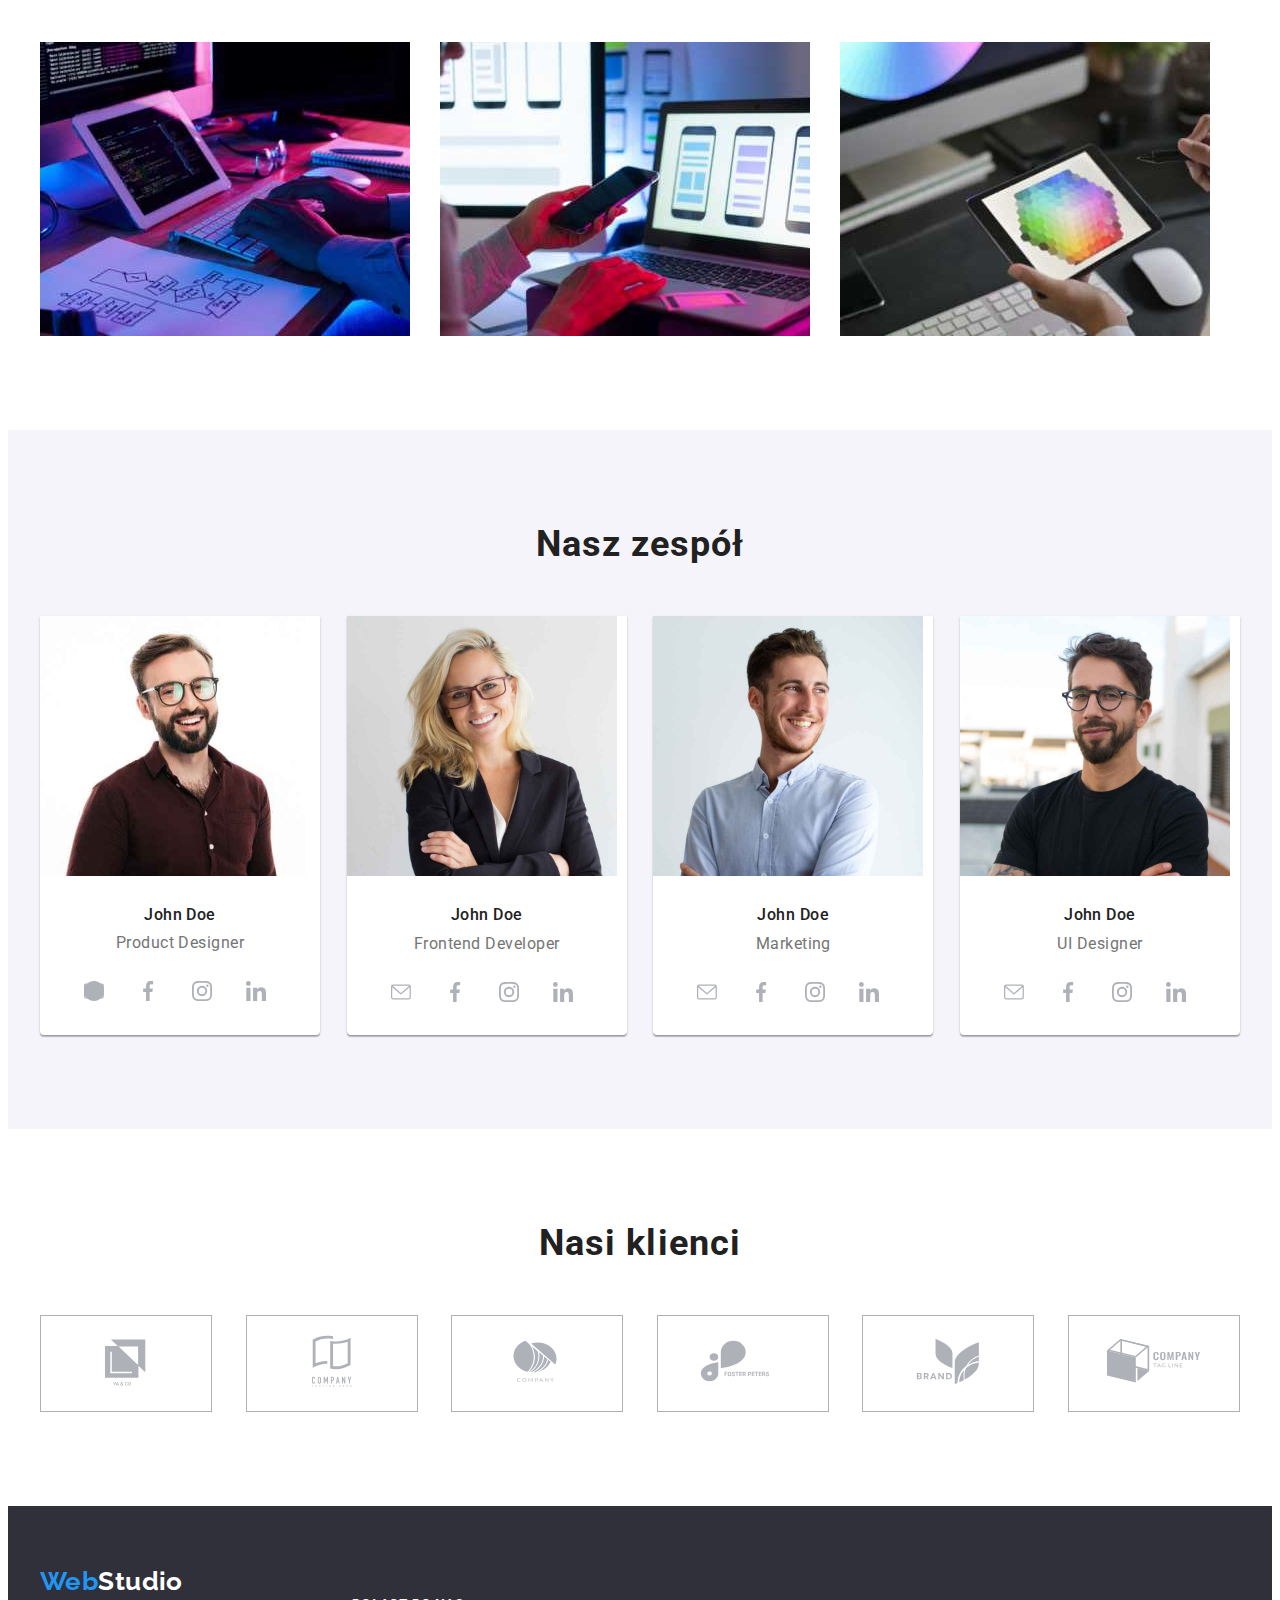
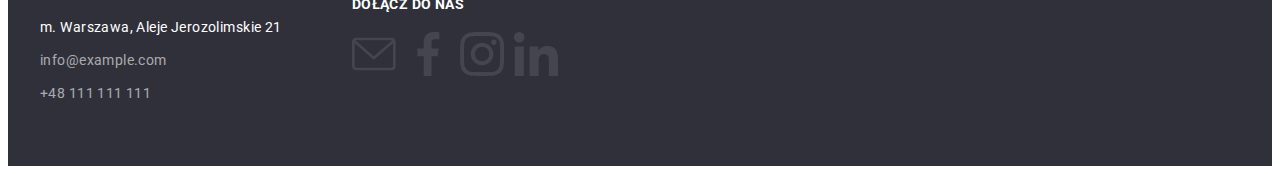
==== commit 26ac6baf: "popr" ====
--- a/index.html
+++ b/index.html
@@ -389,28 +389,28 @@
 						<li>
 							<a href="#">
 								<svg class="icons-socials-footer">
-									<use href="images/icons.svg#icon-footer-1"></use>
+									<use href="images/icons.svg#icon-envelope"></use>
 								</svg>
 							</a>
 						</li>
 						<li>
 							<a href="#">
 								<svg class="icons-socials-footer">
-									<use href="images/icons.svg#icon-footer-2"></use>
+									<use href="images/icons.svg#icon-facebook"></use>
 								</svg>
 							</a>
 						</li>
 						<li>
 							<a href="#">
 								<svg class="icons-socials-footer">
-									<use href="images/icons.svg#icon-footer-3"></use>
+									<use href="images/icons.svg#icon-instagram"></use>
 								</svg>
 							</a>
 						</li>
 						<li>
 							<a href="#">
 								<svg class="icons-socials-footer">
-									<use href="images/icons.svg#icon-footer-4"></use>
+									<use href="images/icons.svg#icon-linkedin"></use>
 								</svg>
 							</a>
 						</li>
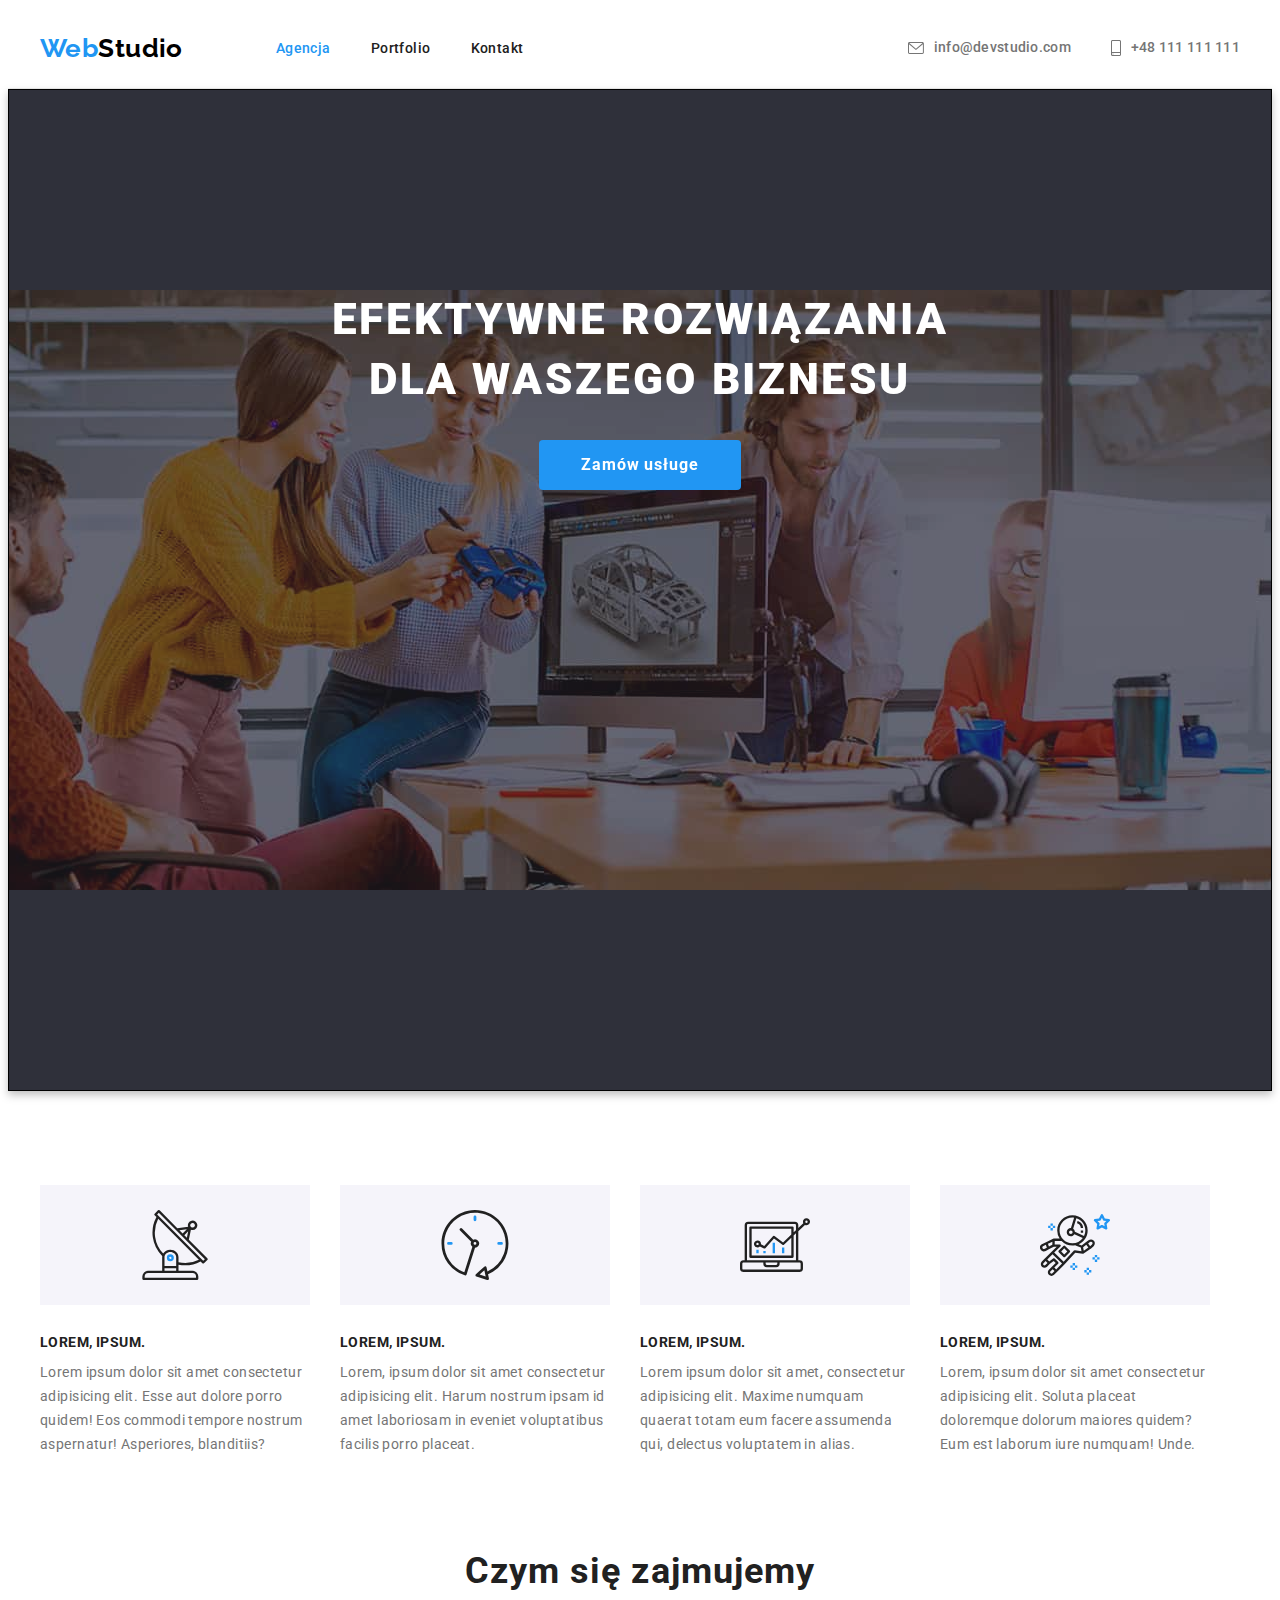
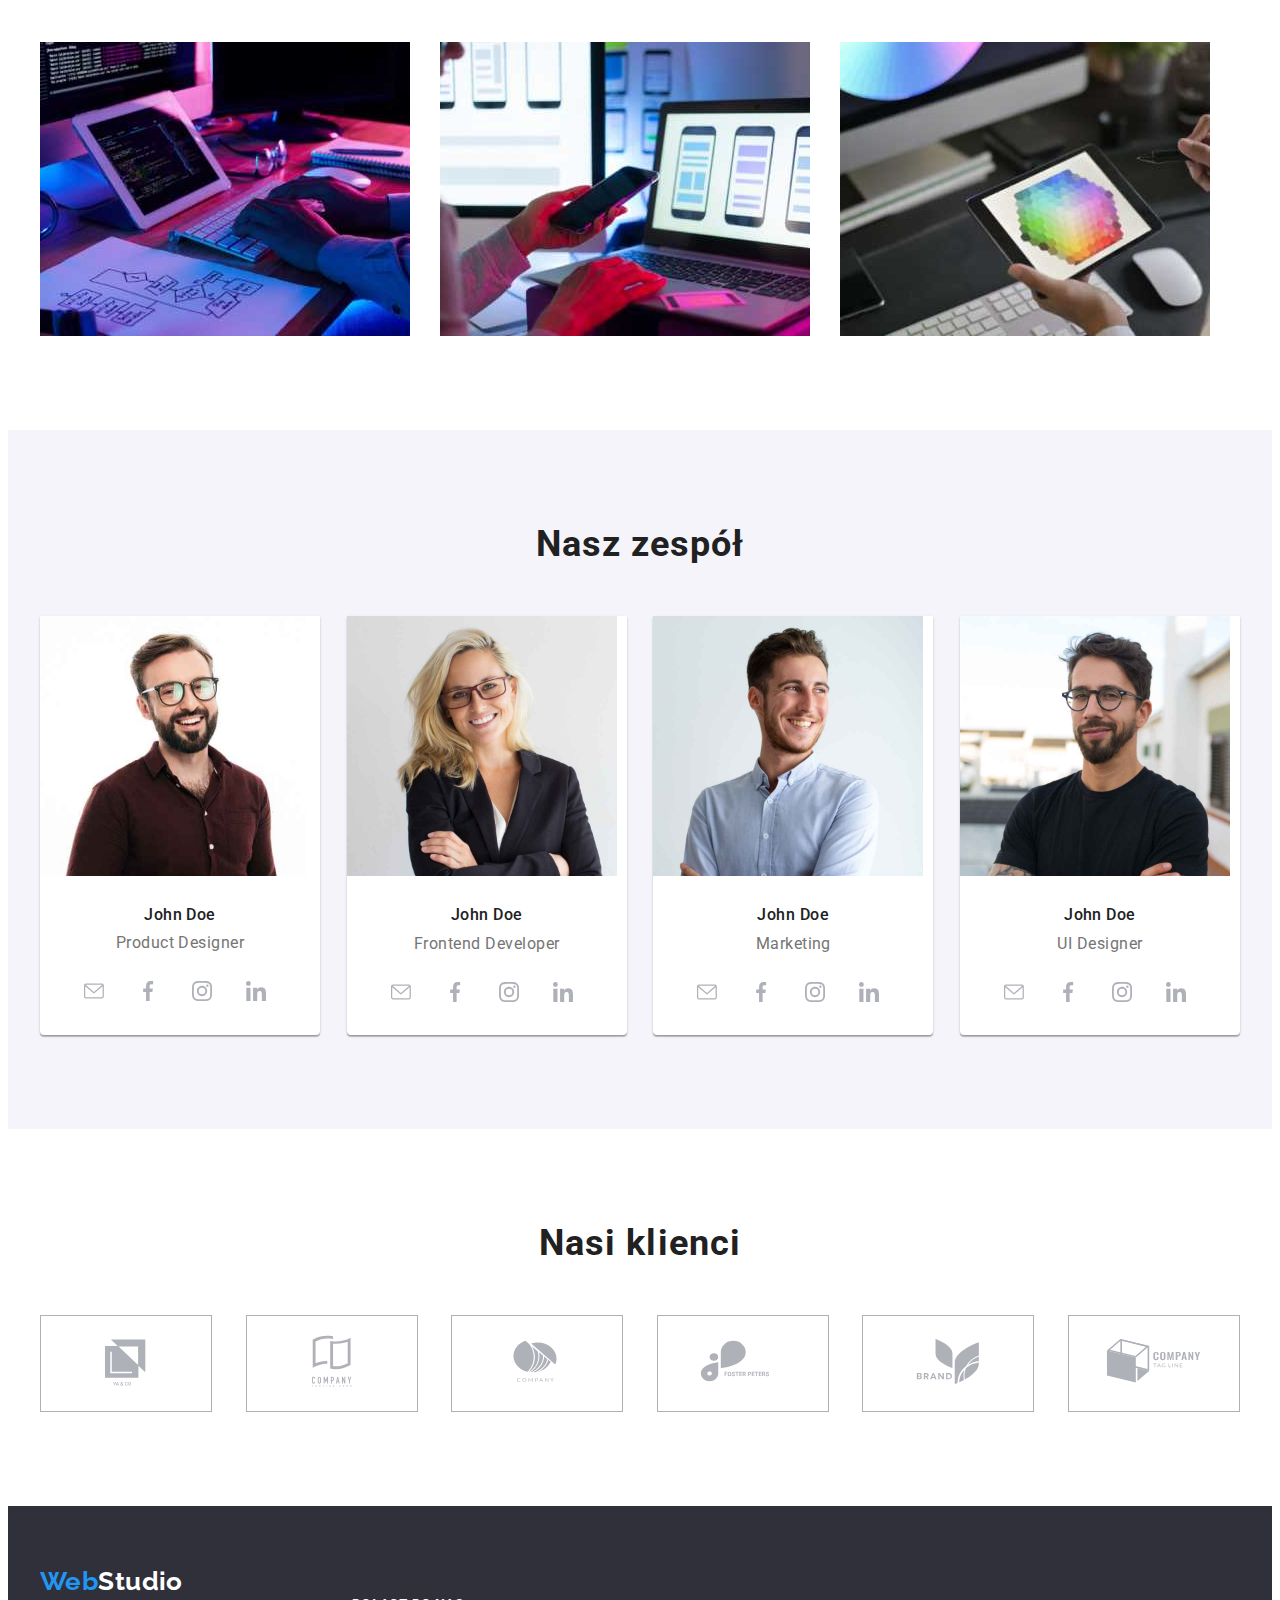
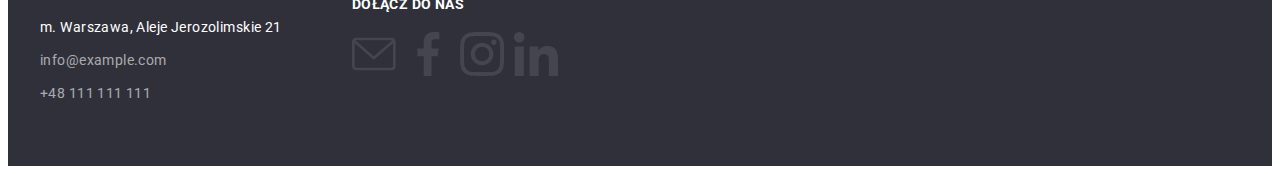
==== commit ce7abdc2: "ko3" ====
--- a/index.html
+++ b/index.html
@@ -159,7 +159,7 @@
 										<a href="#">
 											<svg class="icons-socials">
 												<use href="images/icons.svg#icon-envelope"></use>
-												<use href="images/icons.svg#icon-elipse"></use>
+												<!--<use href="images/icons.svg#icon-elipse"></use> -->
 											</svg>
 										</a>
 									</li>
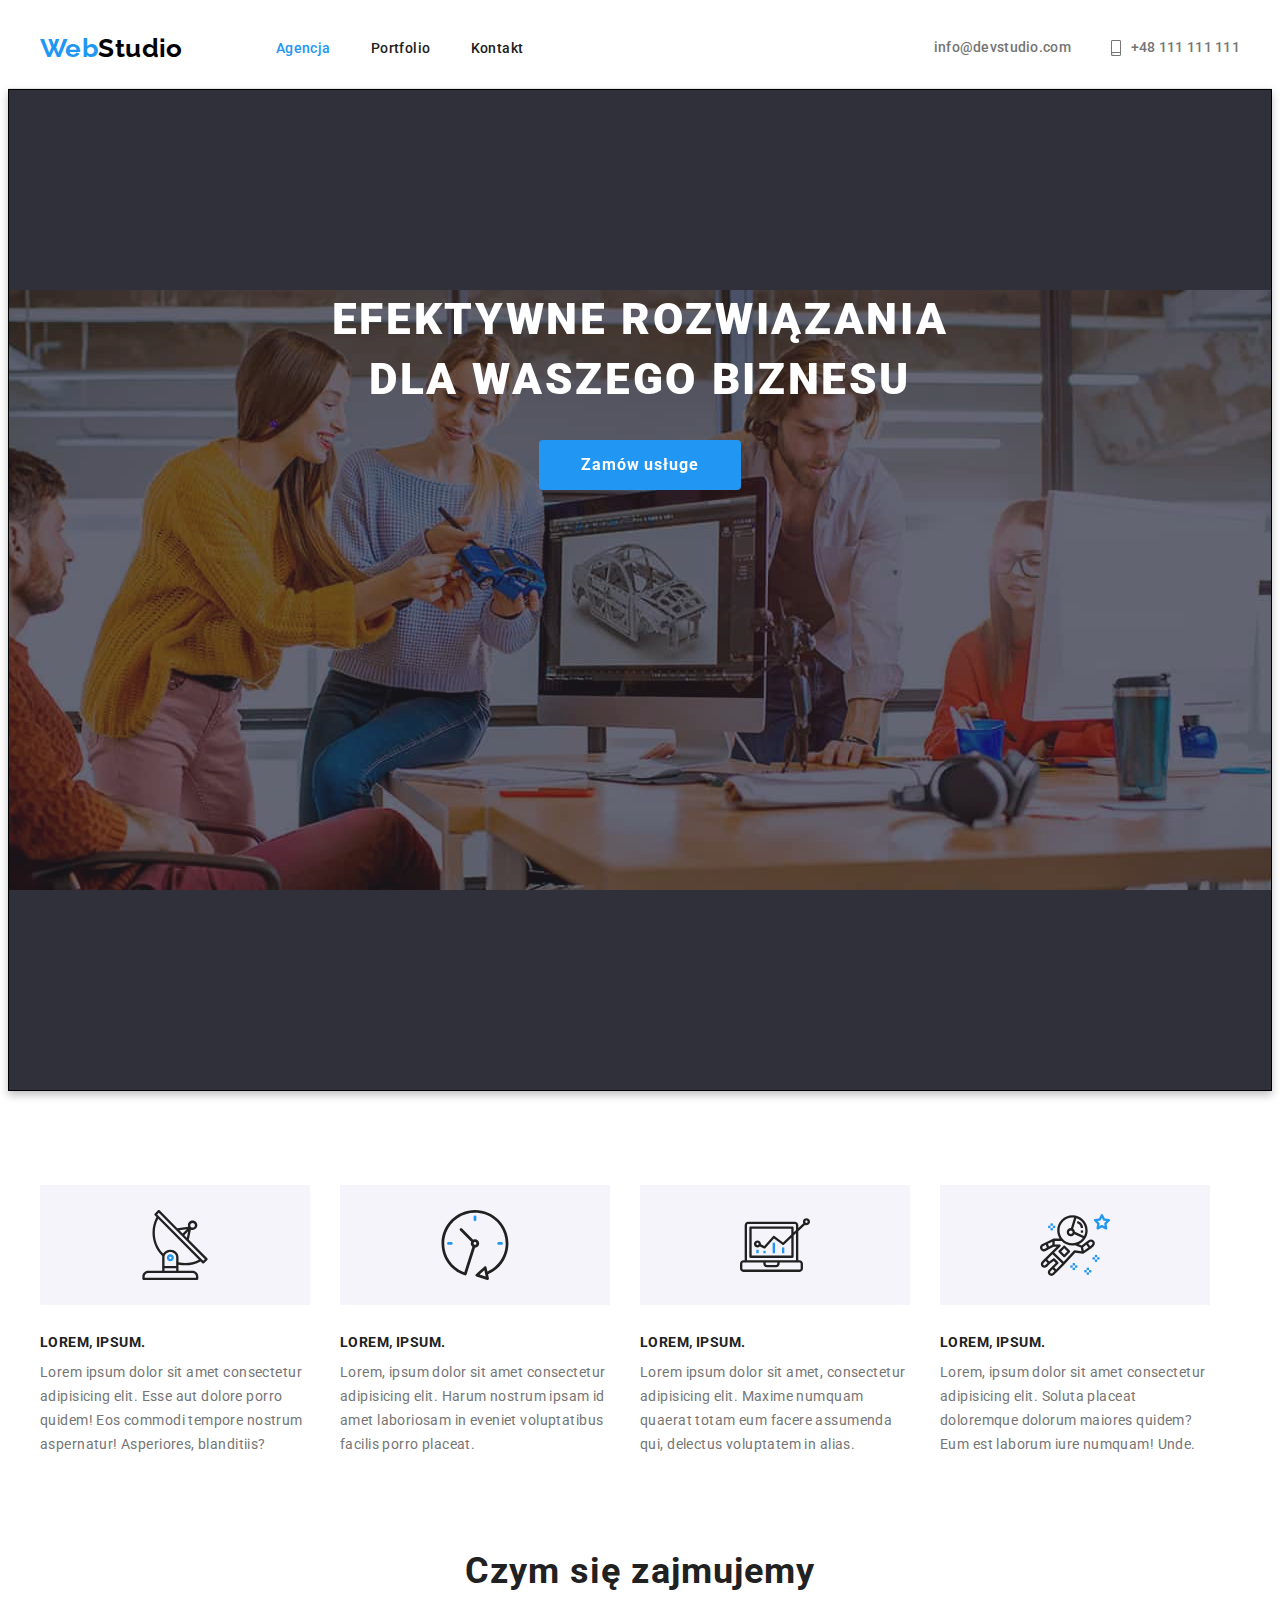
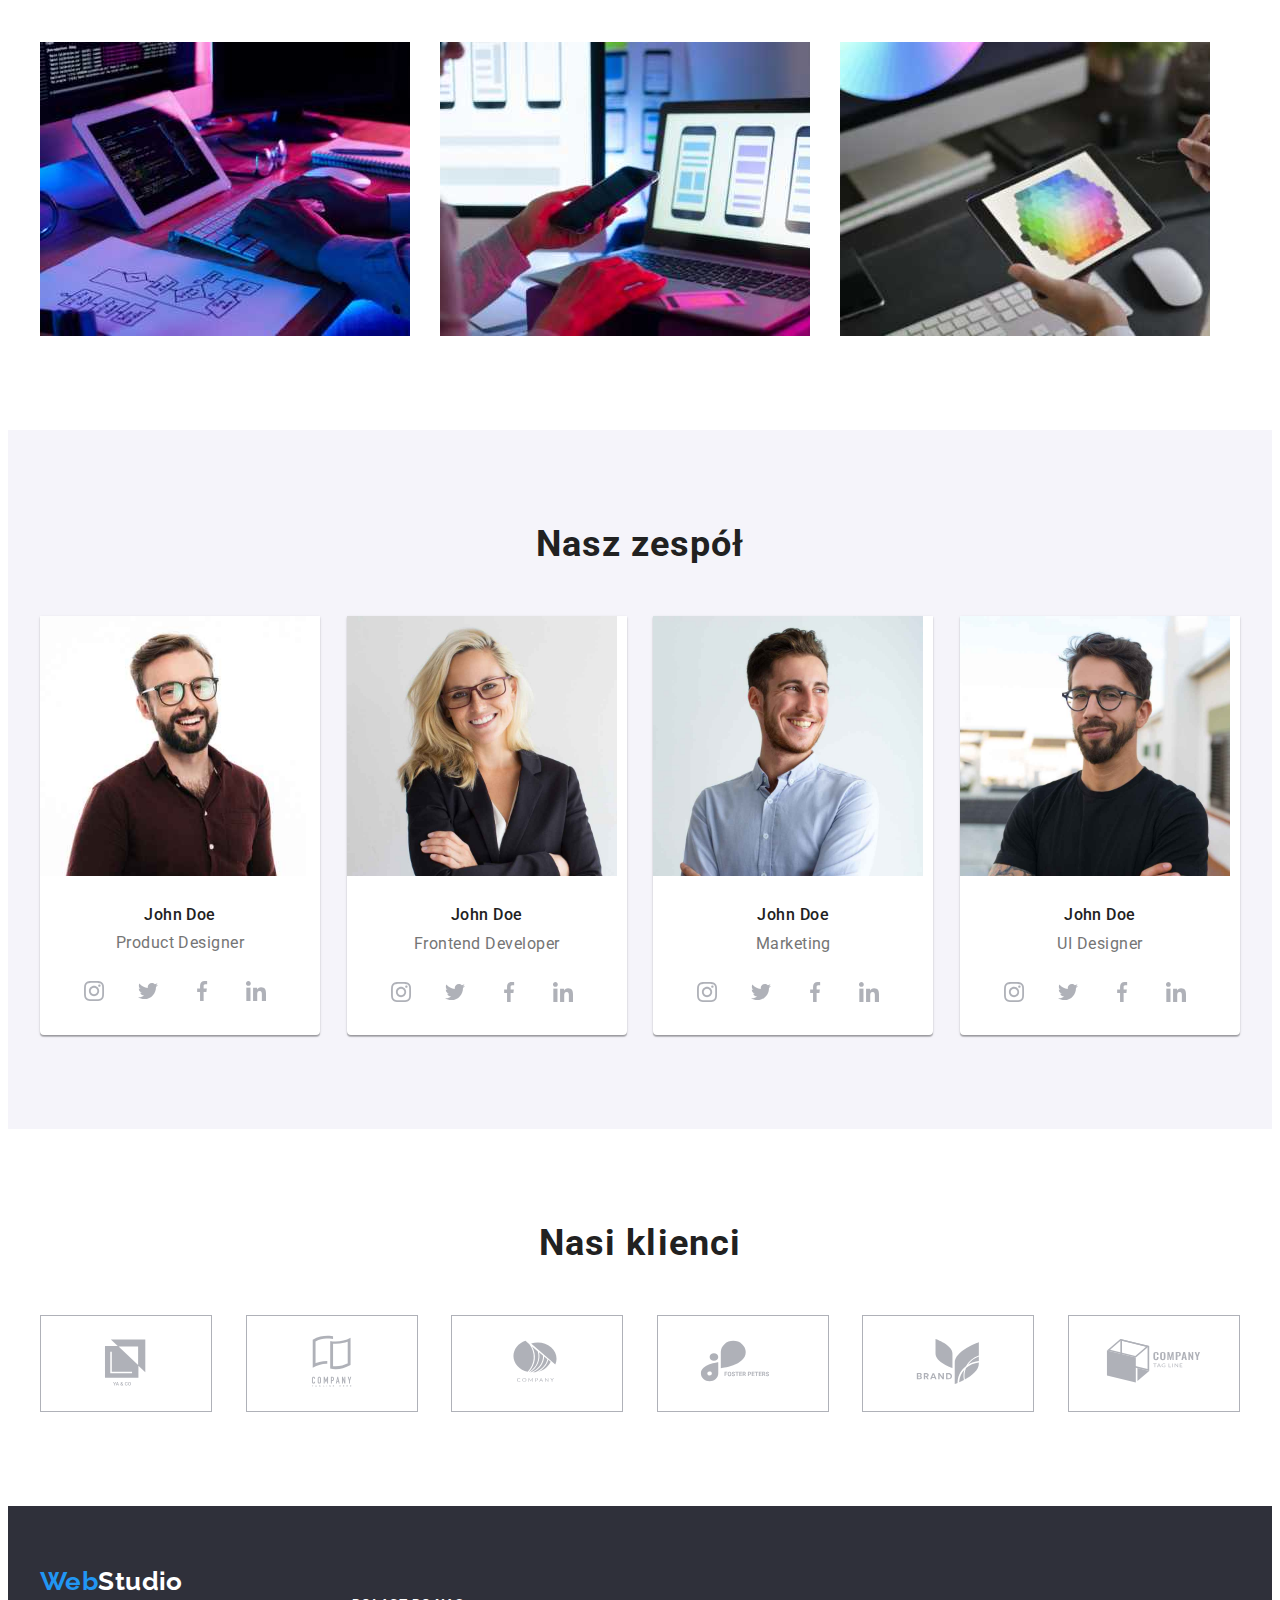
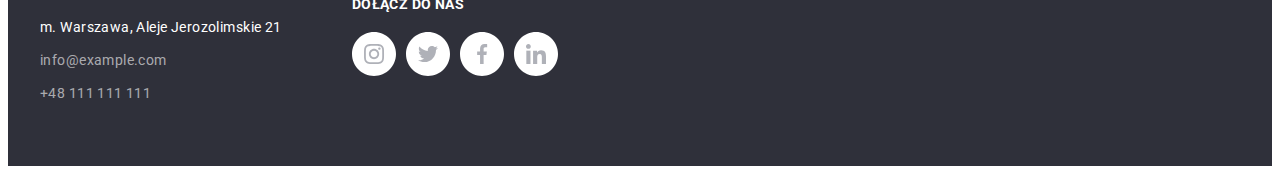
==== commit 6b659d1c: "ikonki social OK" ====
--- a/index.html
+++ b/index.html
@@ -158,8 +158,14 @@
 									<li>
 										<a href="#">
 											<svg class="icons-socials">
-												<use href="images/icons.svg#icon-envelope"></use>
-												<!--<use href="images/icons.svg#icon-elipse"></use> -->
+												<use href="images/icons.svg#icon-instagram"></use>
+											</svg>
+										</a>
+									</li>
+									<li>
+										<a href="#">
+											<svg class="icons-socials">
+												<use href="images/icons.svg#icon-twitter"></use>
 											</svg>
 										</a>
 									</li>
@@ -167,13 +173,6 @@
 										<a href="#">
 											<svg class="icons-socials">
 												<use href="images/icons.svg#icon-facebook"></use>
-											</svg>
-										</a>
-									</li>
-									<li>
-										<a href="#">
-											<svg class="icons-socials">
-												<use href="images/icons.svg#icon-instagram"></use>
 											</svg>
 										</a>
 									</li>
@@ -197,7 +196,14 @@
 									<li>
 										<a href="#">
 											<svg class="icons-socials">
-												<use href="images/icons.svg#icon-envelope"></use>
+												<use href="images/icons.svg#icon-instagram"></use>
+											</svg>
+										</a>
+									</li>
+									<li>
+										<a href="#">
+											<svg class="icons-socials">
+												<use href="images/icons.svg#icon-twitter"></use>
 											</svg>
 										</a>
 									</li>
@@ -205,13 +211,6 @@
 										<a href="#">
 											<svg class="icons-socials">
 												<use href="images/icons.svg#icon-facebook"></use>
-											</svg>
-										</a>
-									</li>
-									<li>
-										<a href="#">
-											<svg class="icons-socials">
-												<use href="images/icons.svg#icon-instagram"></use>
 											</svg>
 										</a>
 									</li>
@@ -235,7 +234,14 @@
 									<li>
 										<a href="#">
 											<svg class="icons-socials">
-												<use href="images/icons.svg#icon-envelope"></use>
+												<use href="images/icons.svg#icon-instagram"></use>
+											</svg>
+										</a>
+									</li>
+									<li>
+										<a href="#">
+											<svg class="icons-socials">
+												<use href="images/icons.svg#icon-twitter"></use>
 											</svg>
 										</a>
 									</li>
@@ -243,13 +249,6 @@
 										<a href="#">
 											<svg class="icons-socials">
 												<use href="images/icons.svg#icon-facebook"></use>
-											</svg>
-										</a>
-									</li>
-									<li>
-										<a href="#">
-											<svg class="icons-socials">
-												<use href="images/icons.svg#icon-instagram"></use>
 											</svg>
 										</a>
 									</li>
@@ -273,7 +272,14 @@
 									<li>
 										<a href="#">
 											<svg class="icons-socials">
-												<use href="images/icons.svg#icon-envelope"></use>
+												<use href="images/icons.svg#icon-instagram"></use>
+											</svg>
+										</a>
+									</li>
+									<li>
+										<a href="#">
+											<svg class="icons-socials">
+												<use href="images/icons.svg#icon-twitter"></use>
 											</svg>
 										</a>
 									</li>
@@ -281,13 +287,6 @@
 										<a href="#">
 											<svg class="icons-socials">
 												<use href="images/icons.svg#icon-facebook"></use>
-											</svg>
-										</a>
-									</li>
-									<li>
-										<a href="#">
-											<svg class="icons-socials">
-												<use href="images/icons.svg#icon-instagram"></use>
 											</svg>
 										</a>
 									</li>
@@ -389,7 +388,14 @@
 						<li>
 							<a href="#">
 								<svg class="icons-socials-footer">
-									<use href="images/icons.svg#icon-envelope"></use>
+									<use href="images/icons.svg#icon-instagram"></use>
+								</svg>
+							</a>
+						</li>
+						<li>
+							<a href="#">
+								<svg class="icons-socials-footer">
+									<use href="images/icons.svg#icon-twitter"></use>
 								</svg>
 							</a>
 						</li>
@@ -397,13 +403,6 @@
 							<a href="#">
 								<svg class="icons-socials-footer">
 									<use href="images/icons.svg#icon-facebook"></use>
-								</svg>
-							</a>
-						</li>
-						<li>
-							<a href="#">
-								<svg class="icons-socials-footer">
-									<use href="images/icons.svg#icon-instagram"></use>
 								</svg>
 							</a>
 						</li>
--- a/css/styles.css
+++ b/css/styles.css
@@ -13,9 +13,11 @@
 	--background-footer-color: #2f303a;
 	--background-section: #e5e5e5;
 	--line-color: #ececec;
-	--backround-color: #fff;
+	--background-color: #fff;
 	--icon-color: #afb1b8;
 	--main-font: "Roboto", sans-serif;
+	--icon-socials-color: var(--icon-color);
+	--icon-socials-background: var(--backround-color);
 }
 
 body {
@@ -433,10 +435,8 @@
 }
 
 .icons-socials {
-	width: 20px;
-	height: 20px;
-	margin: 12px;
-	fill: currentColor;
+	width: 44px;
+	height: 44px;
 }
 
 .ul-icons-socials > li {
@@ -445,10 +445,13 @@
 }
 
 .ul-icons-socials > li > a {
-	color: #afb1b8;
-}
+	--icon-socials-color: var(--icon-color);
+	--icon-socials-backgrond: var(--icon-socials-background);
+}
+
 .ul-icons-socials > li > a:hover {
-	color: var(--accent-color);
+	--icon-socials-color: #fff;
+	--icon-socials-background: var(--accent-color);
 }
 
 .icons-clients {
@@ -509,7 +512,6 @@
 	color: rgba(255, 255, 255, 0.1);
 }
 .ul-icons-socials-footer > li > a:hover {
-	color: var(--accent-color);
 }
 
 .footer-div-2 {
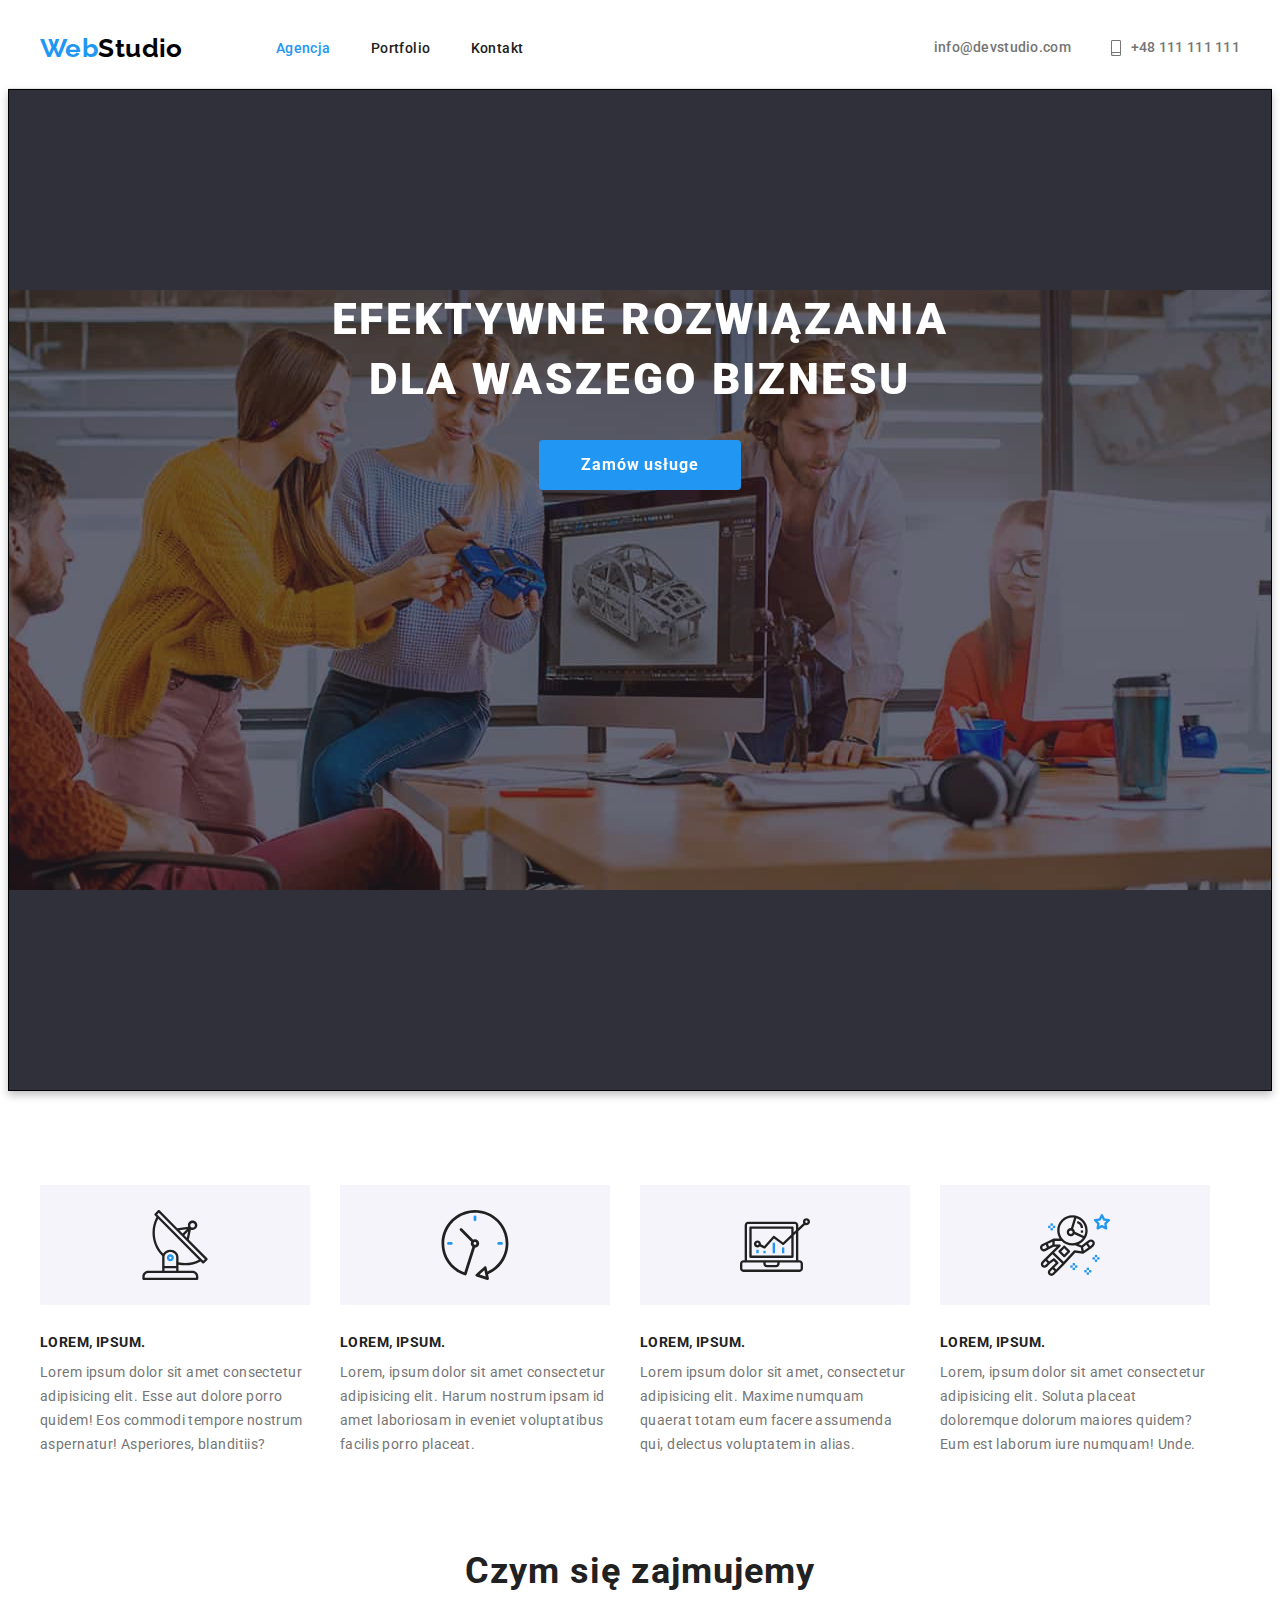
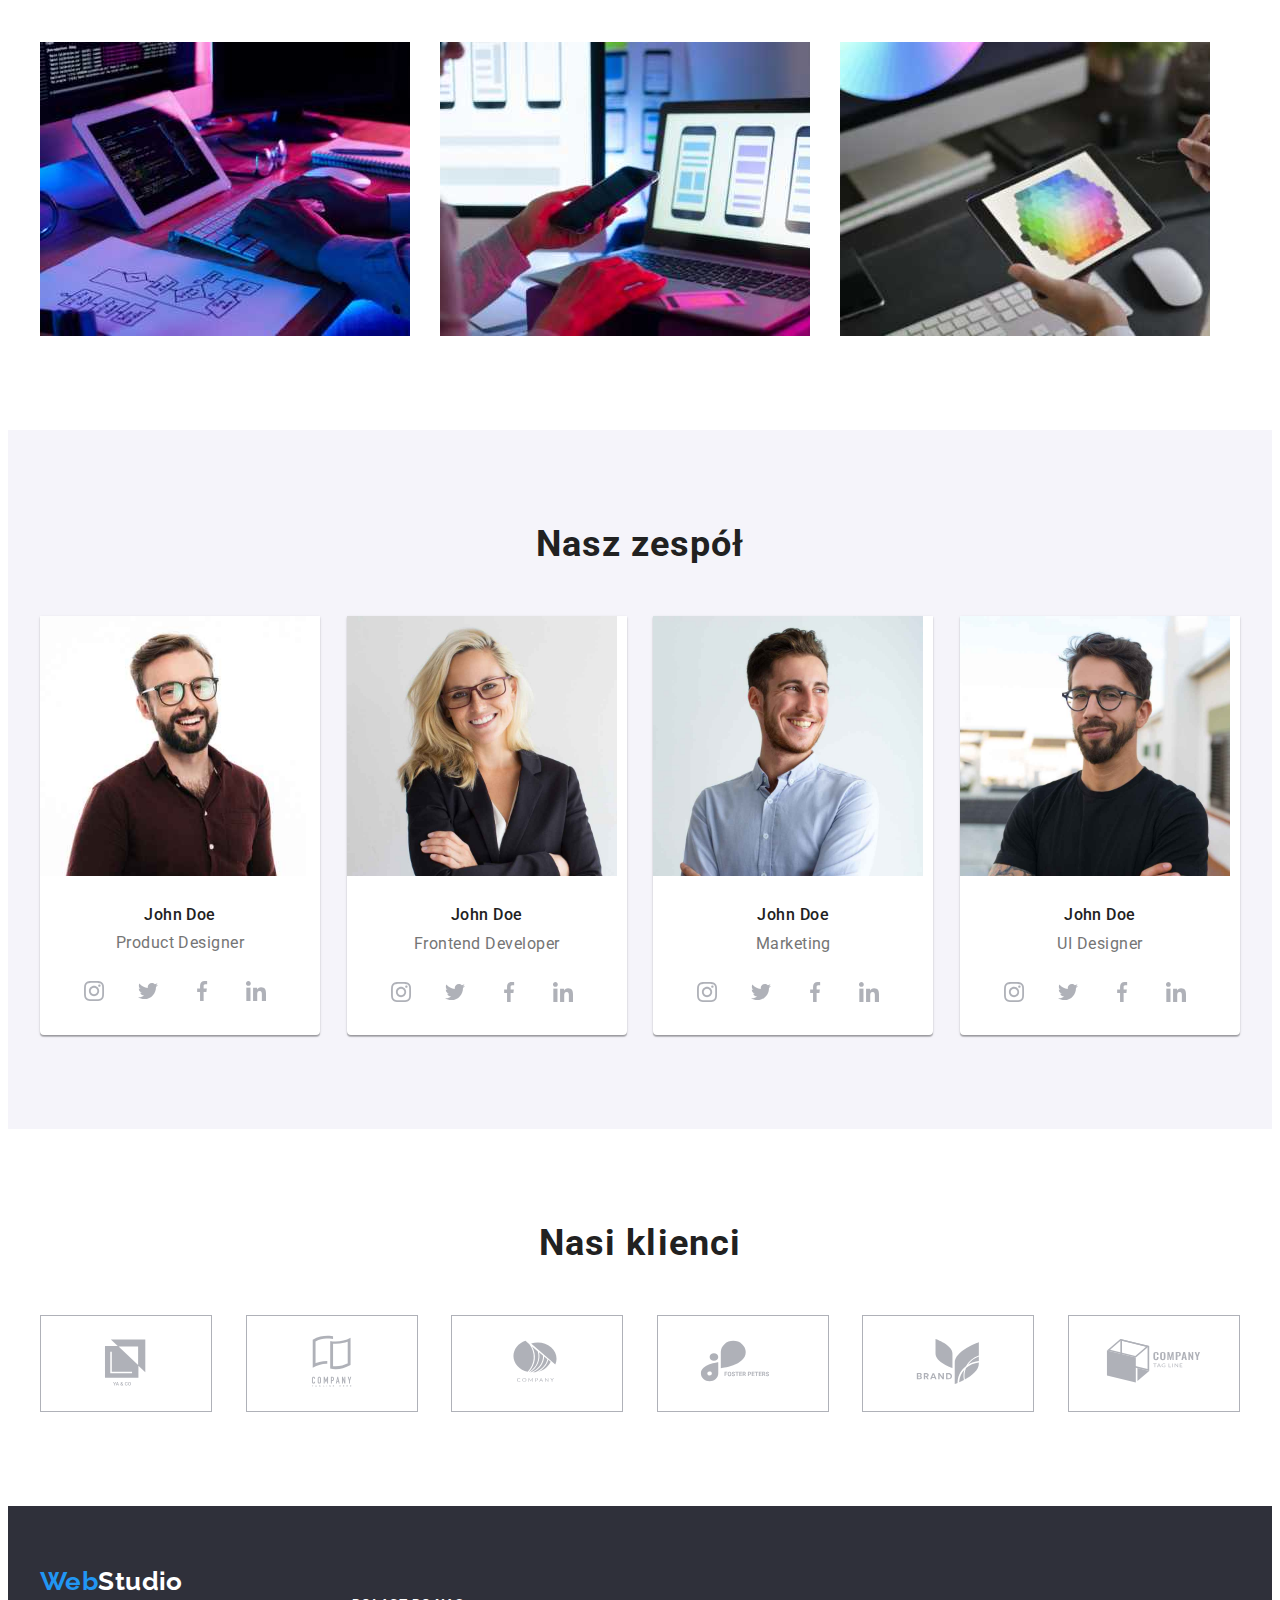
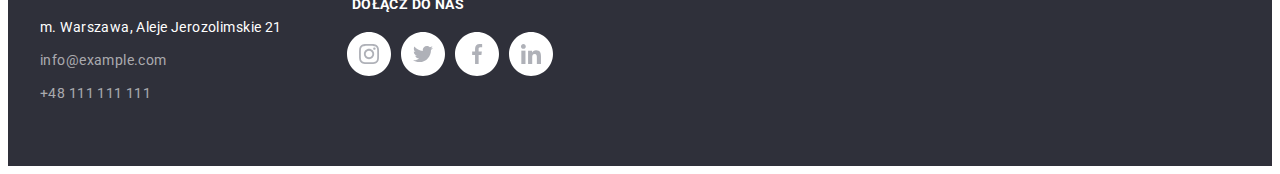
==== commit 8e5c7882: "footer" ====
--- a/index.html
+++ b/index.html
@@ -384,31 +384,31 @@
 				</div>
 				<div class="footer-div-2">
 					<p class="text-be-in-us">DOŁĄCZ DO NAS</p>
-					<ul class="ul-icons-socials-footer">
-						<li>
-							<a href="#">
-								<svg class="icons-socials-footer">
+					<ul class="ul-icons-socials">
+						<li>
+							<a href="#">
+								<svg class="icons-socials">
 									<use href="images/icons.svg#icon-instagram"></use>
 								</svg>
 							</a>
 						</li>
 						<li>
 							<a href="#">
-								<svg class="icons-socials-footer">
+								<svg class="icons-socials">
 									<use href="images/icons.svg#icon-twitter"></use>
 								</svg>
 							</a>
 						</li>
 						<li>
 							<a href="#">
-								<svg class="icons-socials-footer">
+								<svg class="icons-socials">
 									<use href="images/icons.svg#icon-facebook"></use>
 								</svg>
 							</a>
 						</li>
 						<li>
 							<a href="#">
-								<svg class="icons-socials-footer">
+								<svg class="icons-socials">
 									<use href="images/icons.svg#icon-linkedin"></use>
 								</svg>
 							</a>
